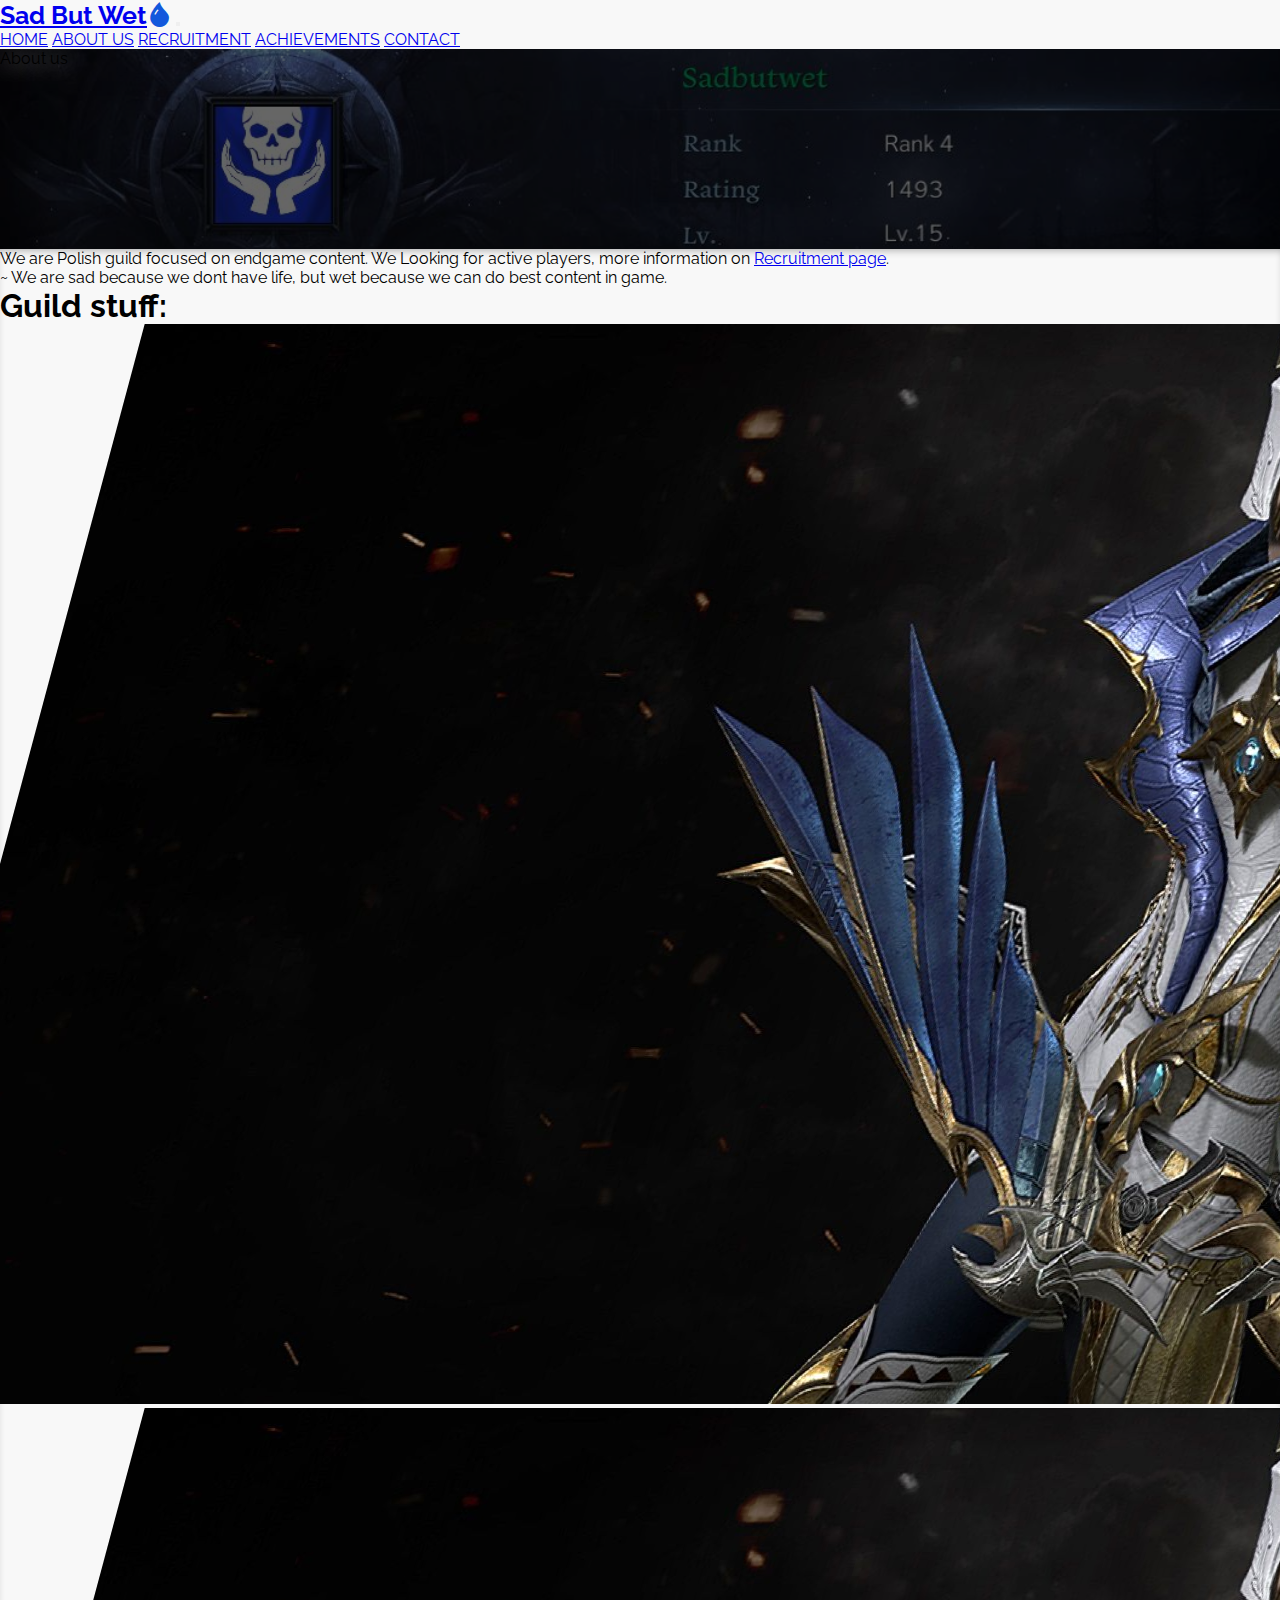
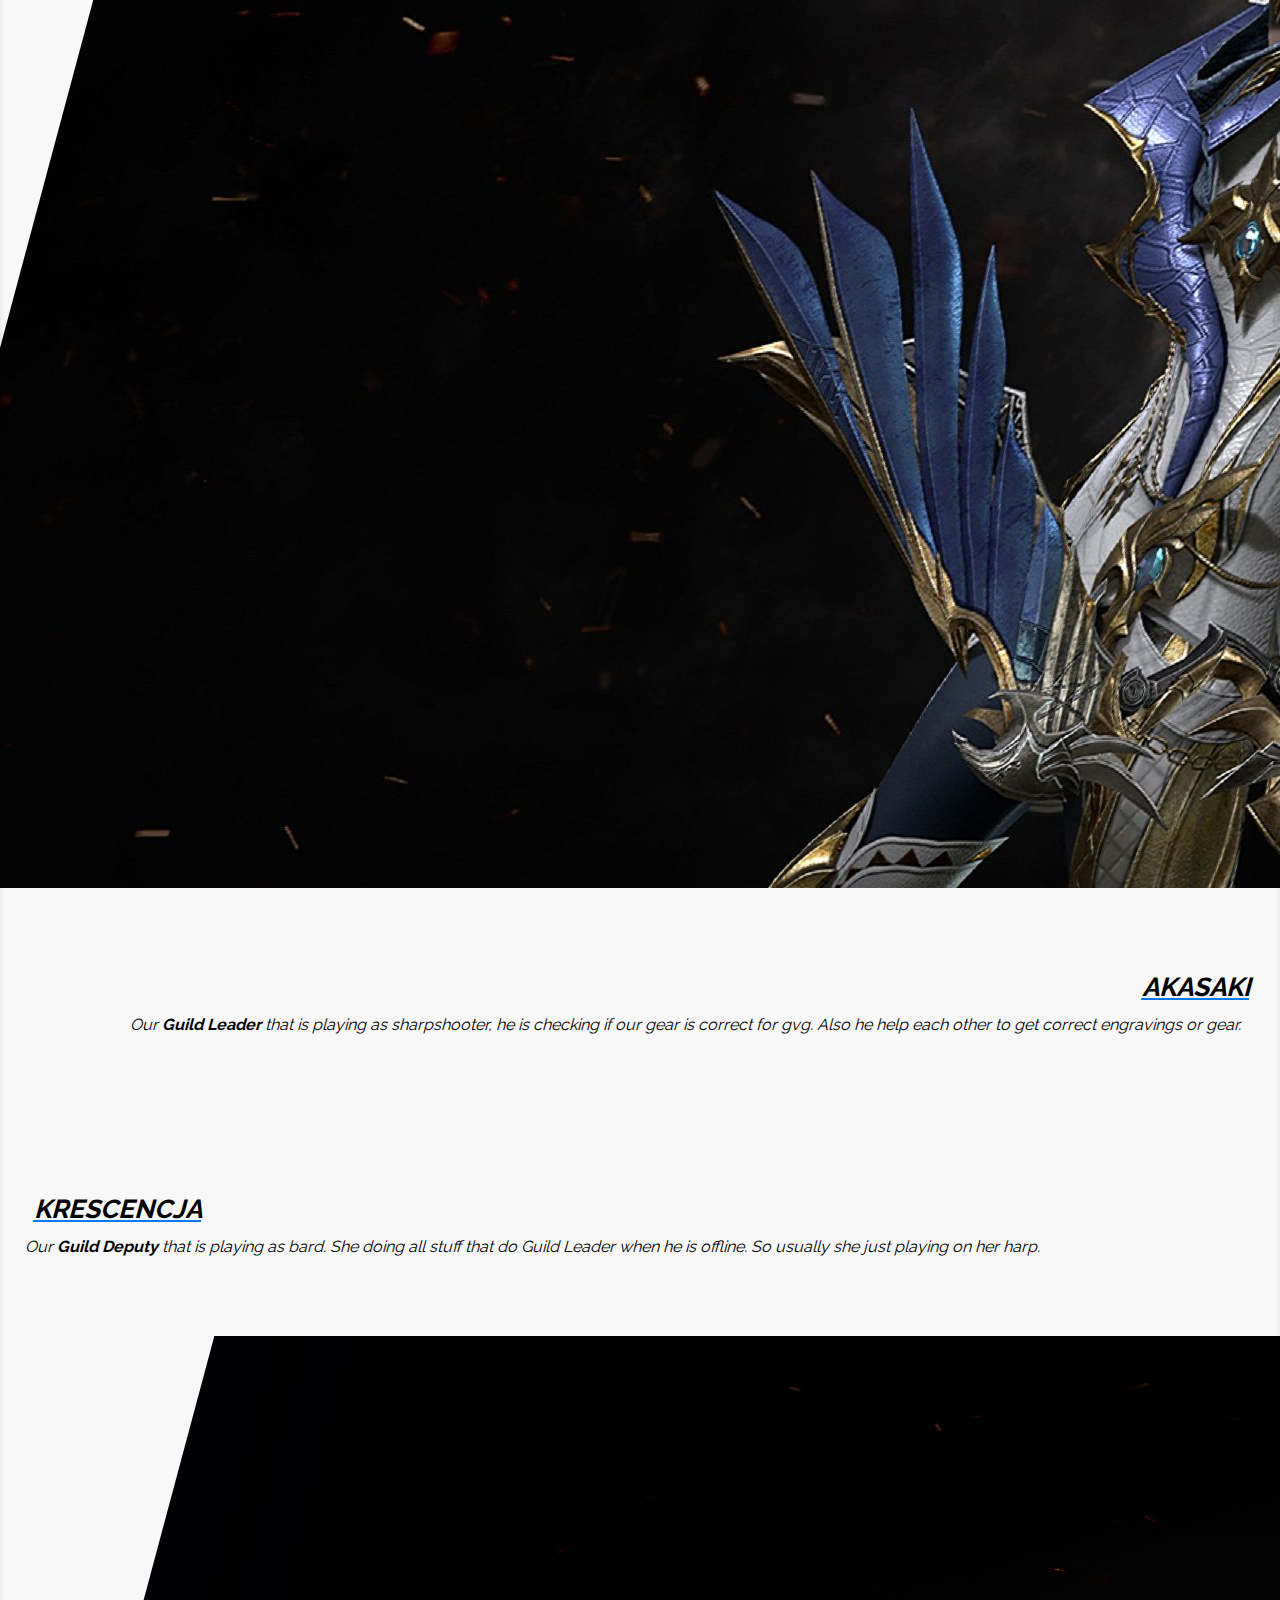
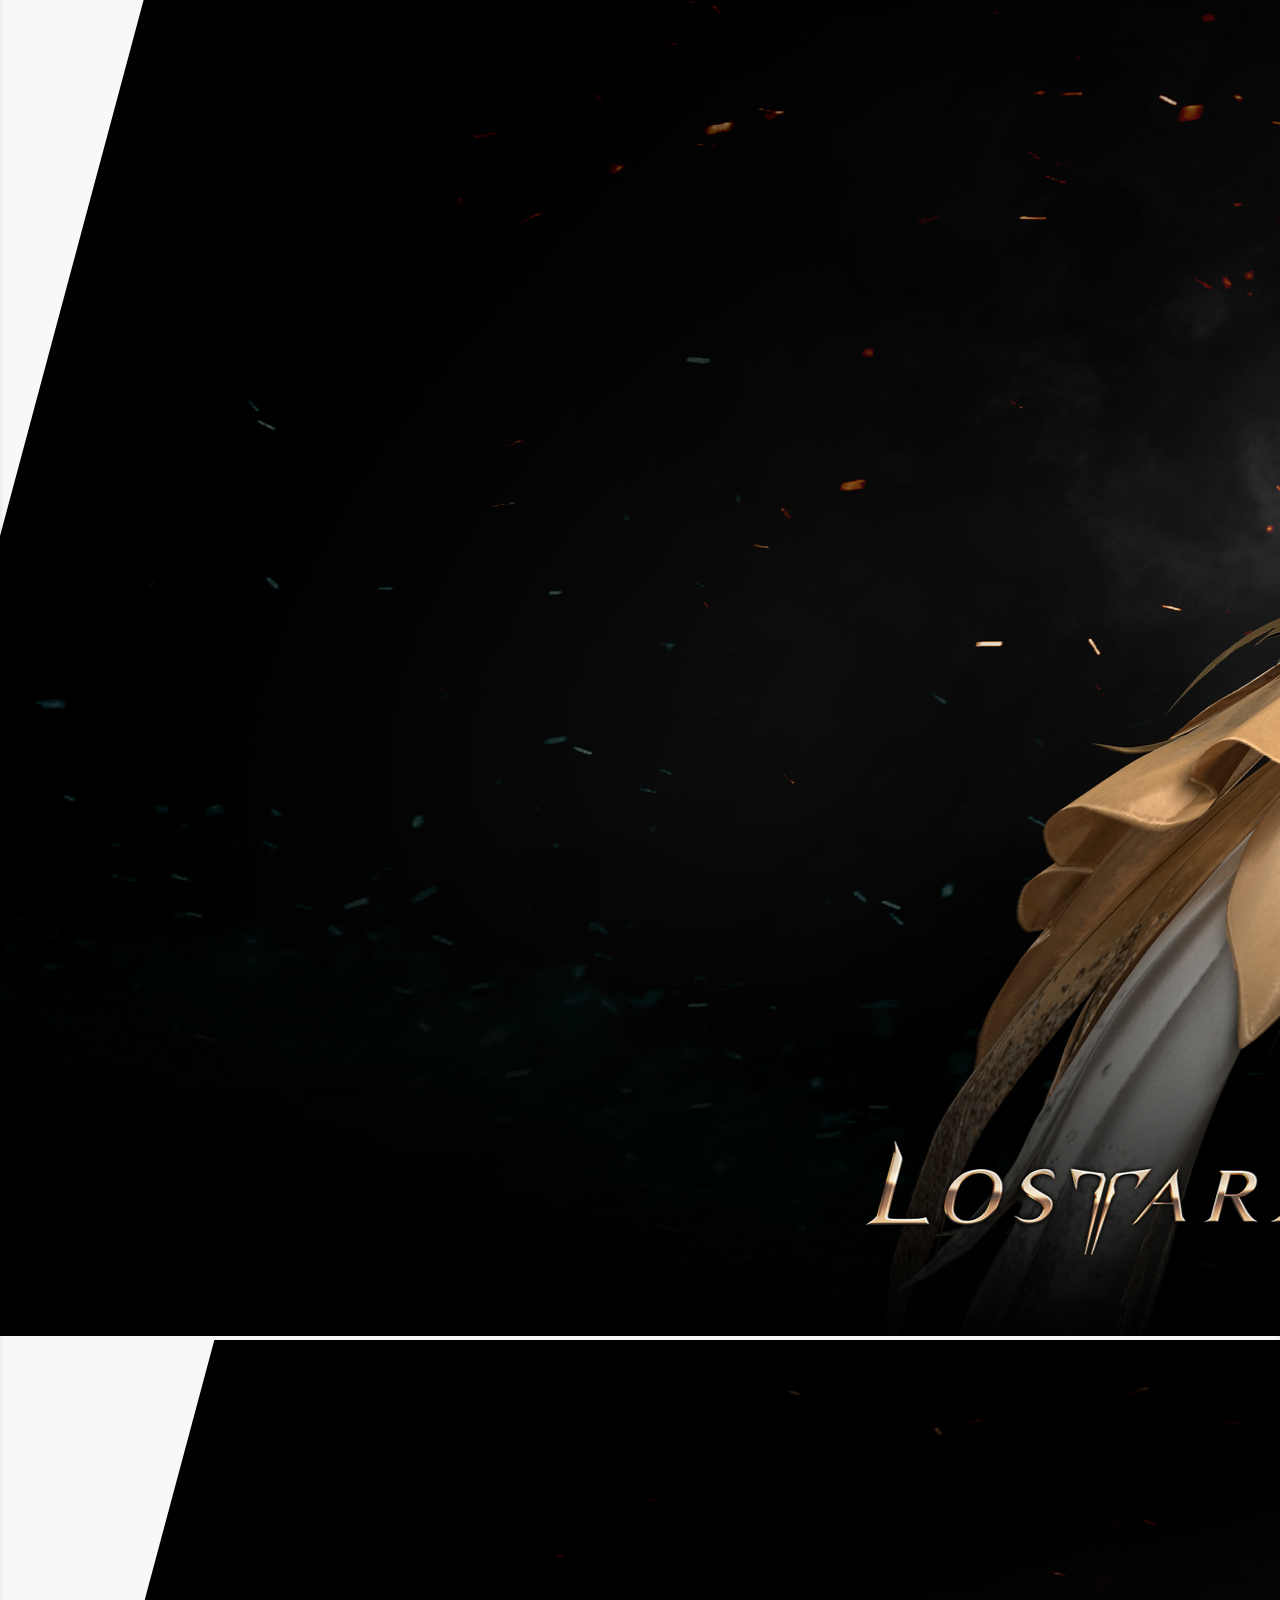
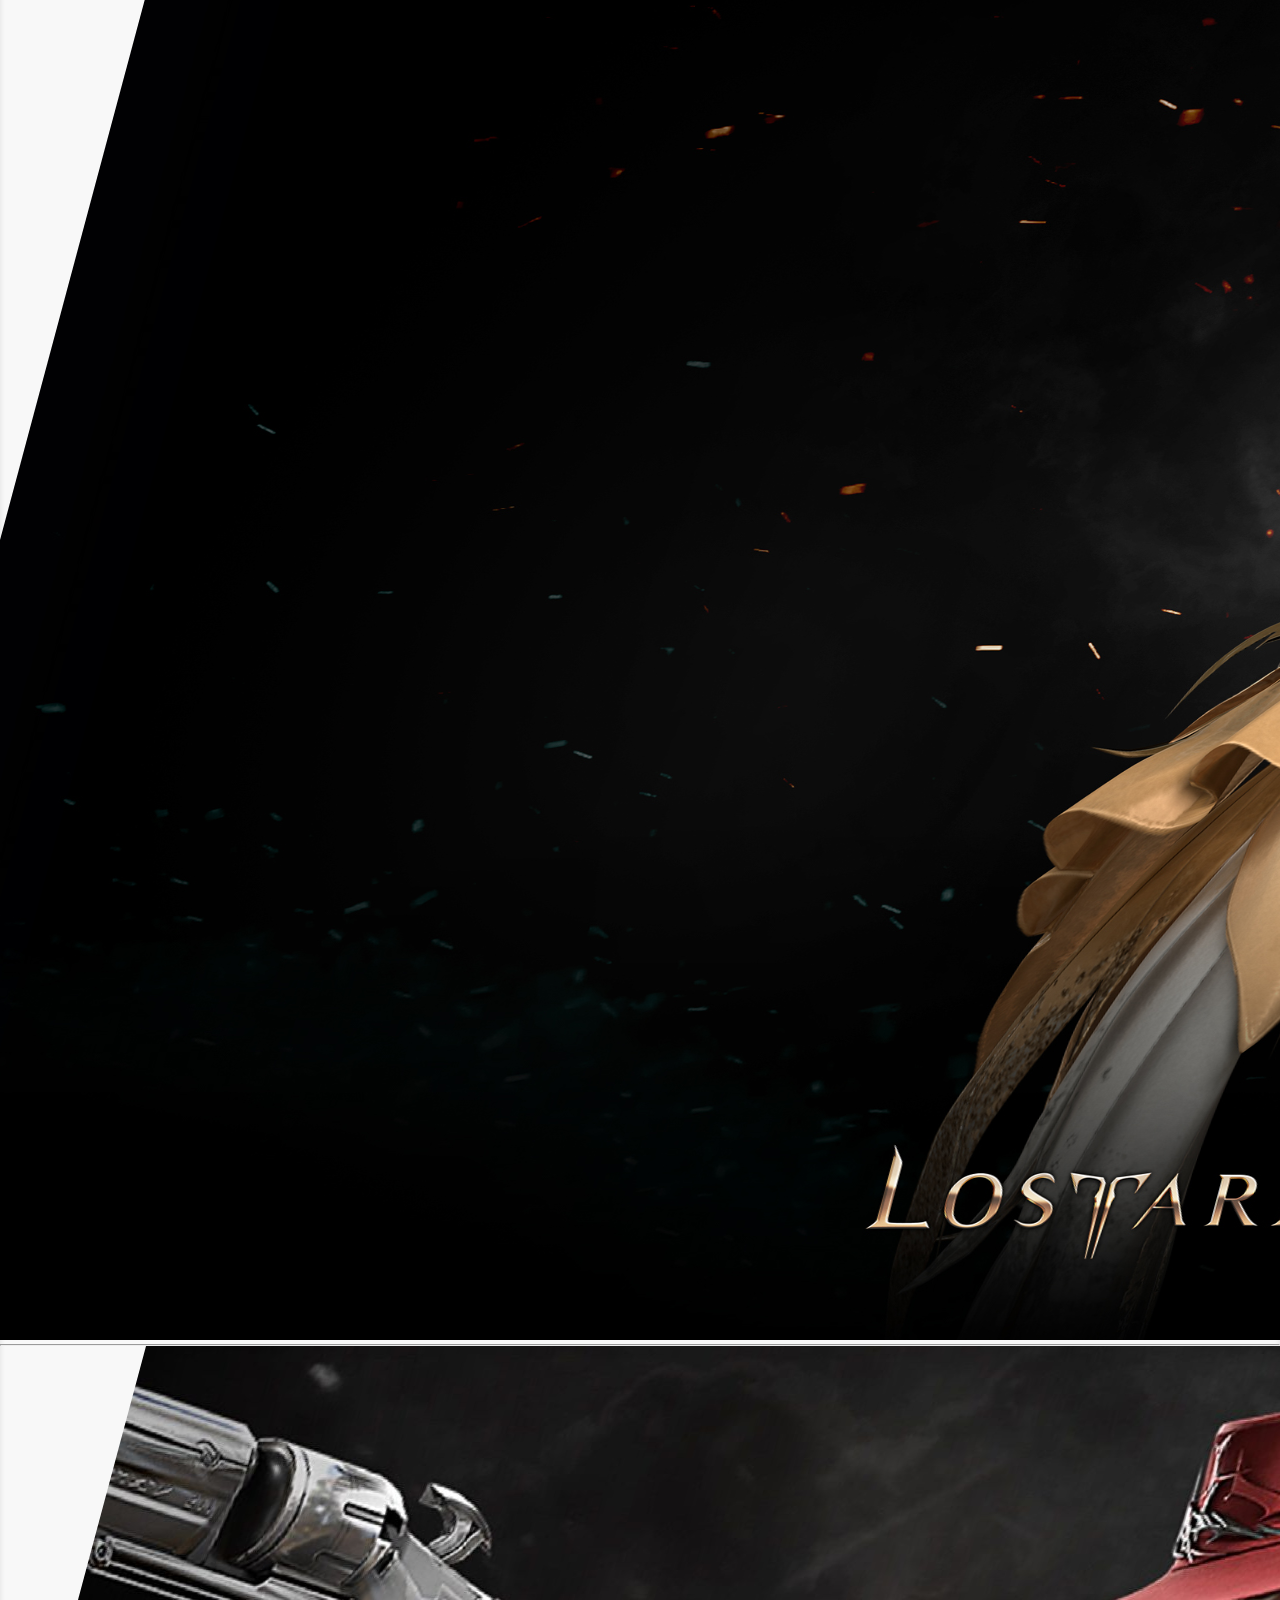
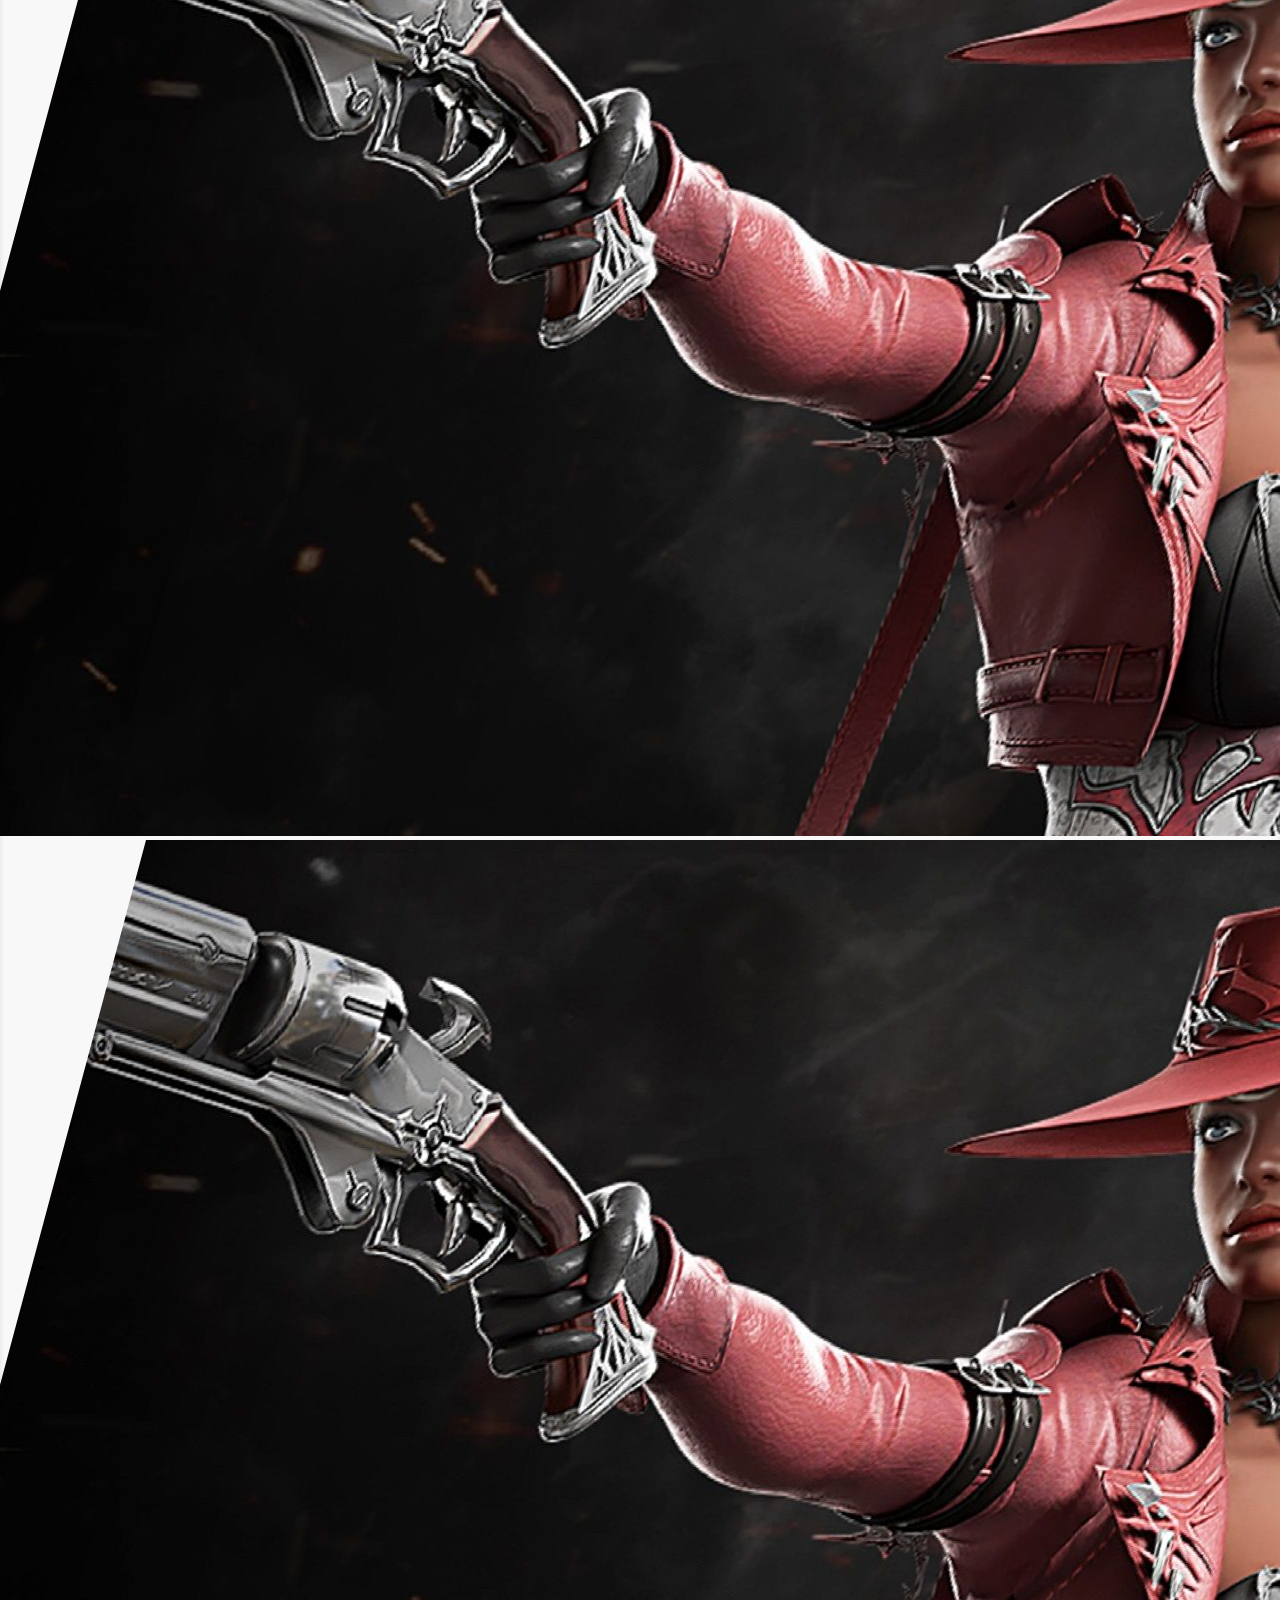
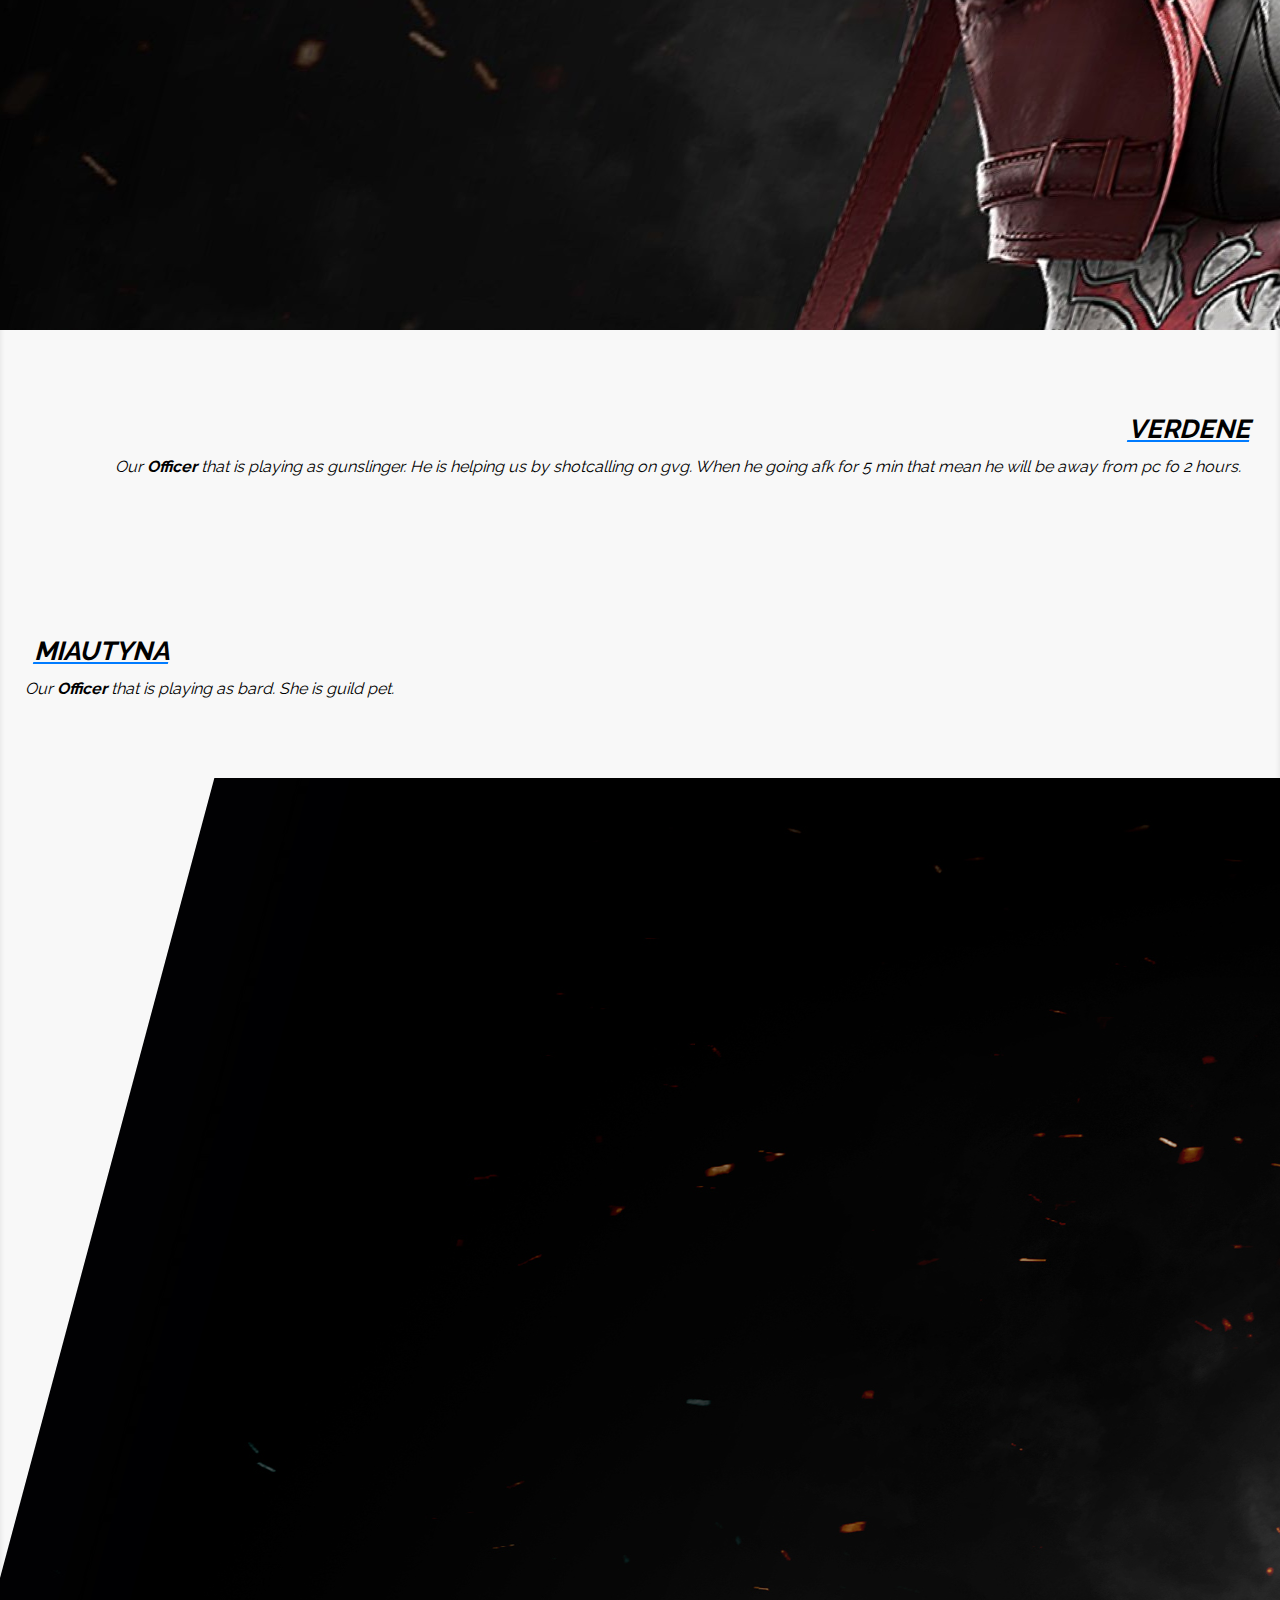
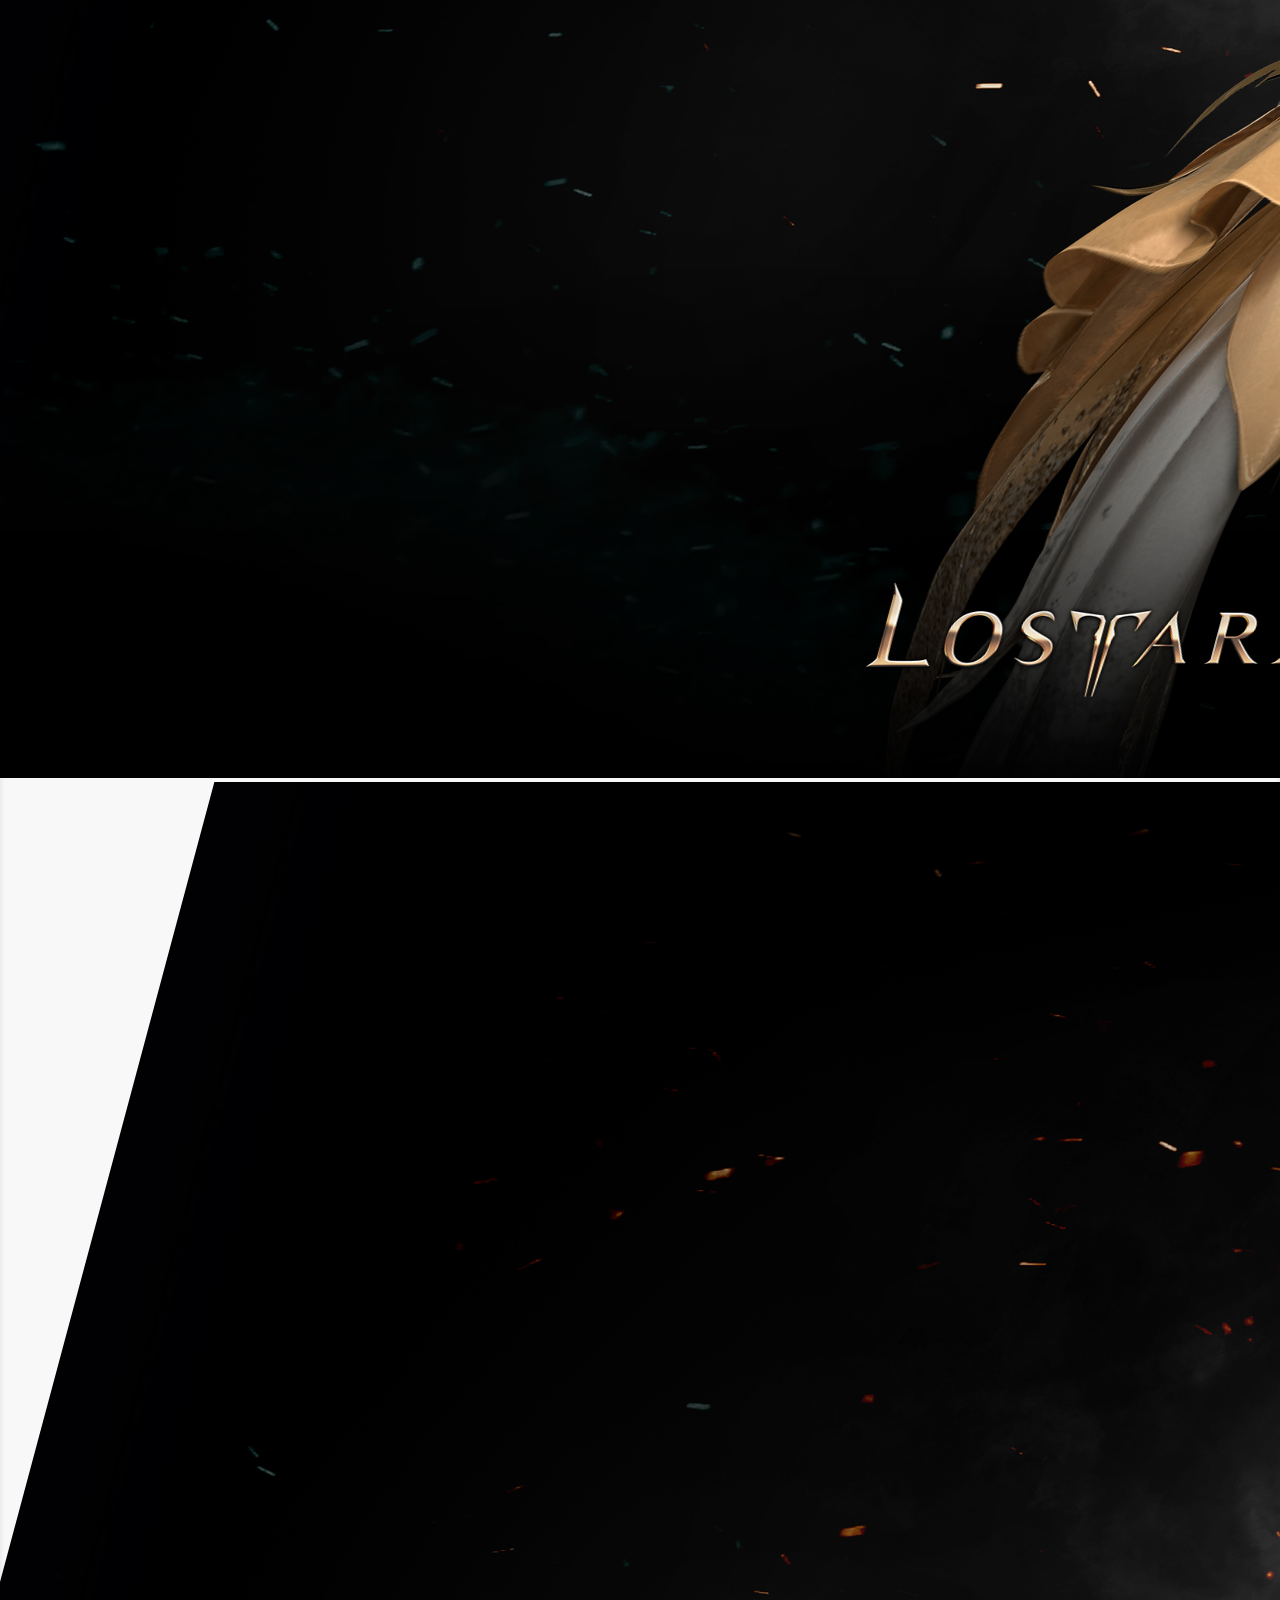
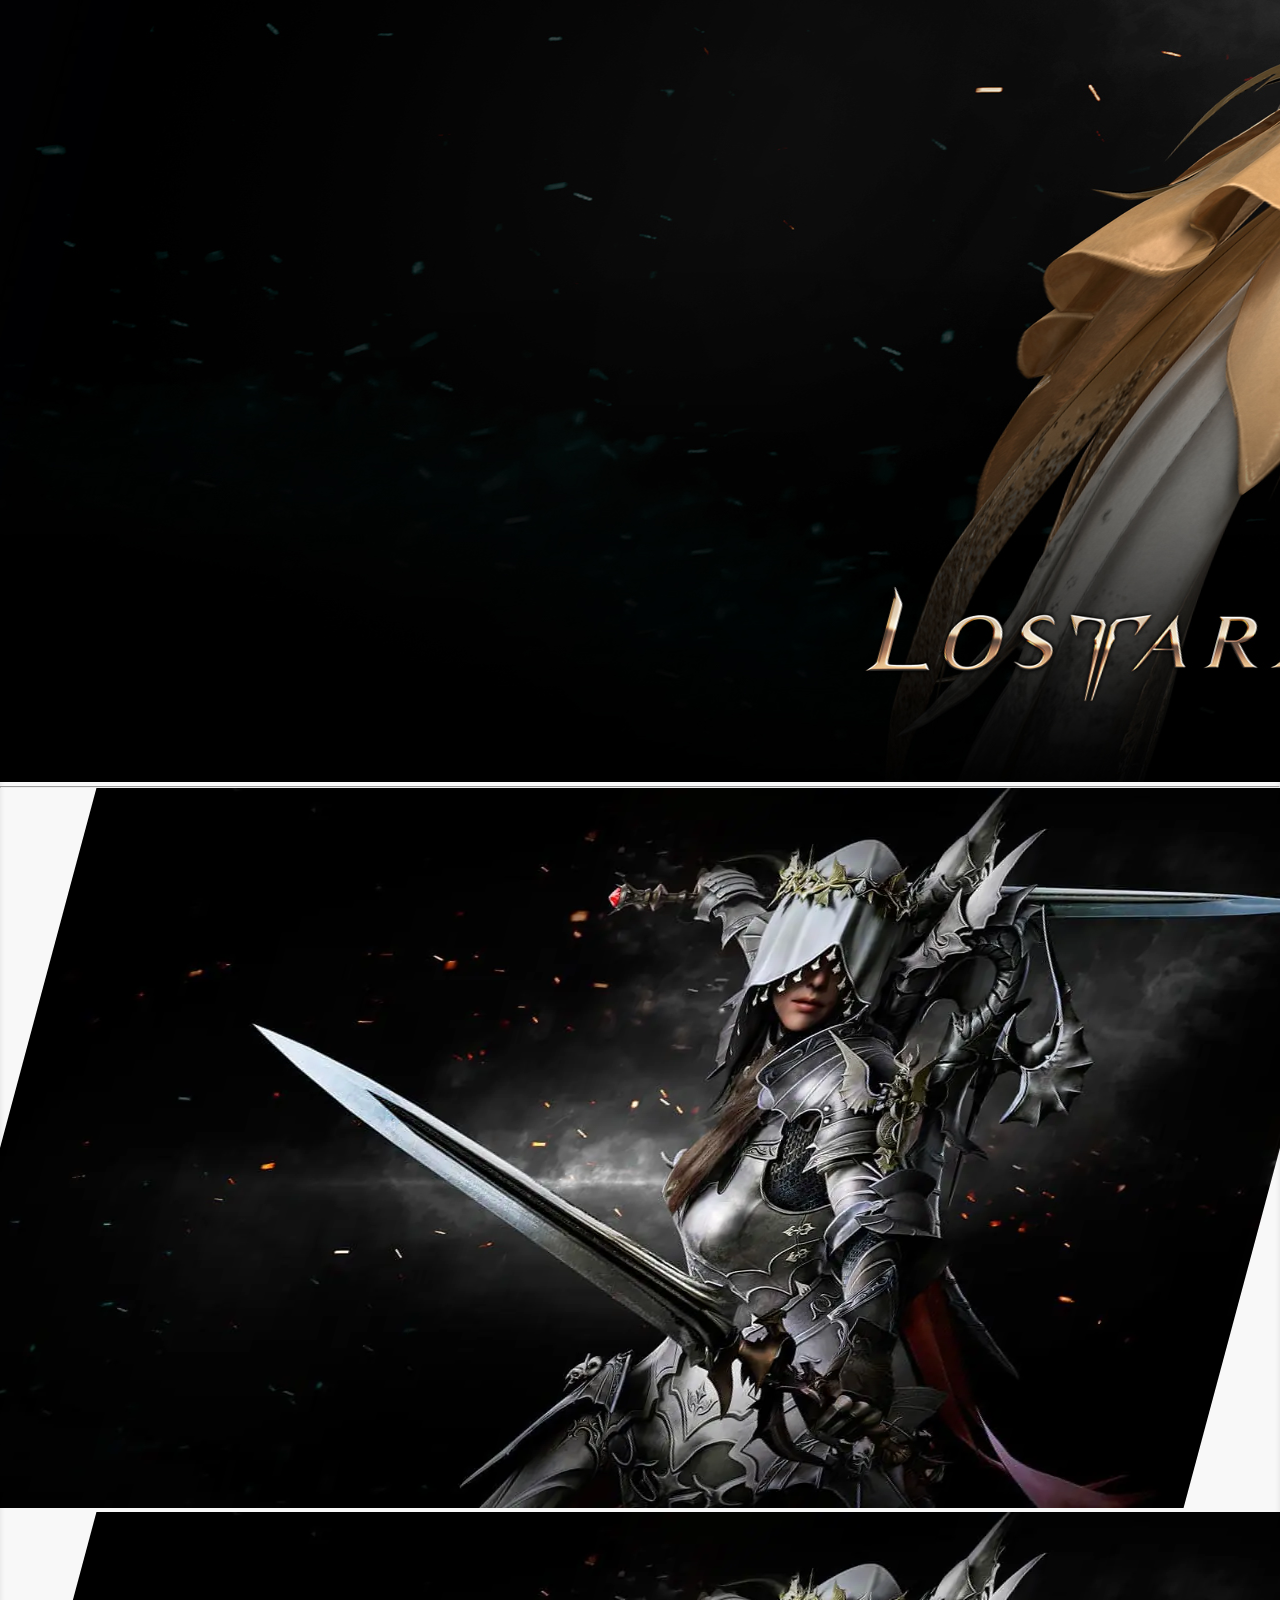
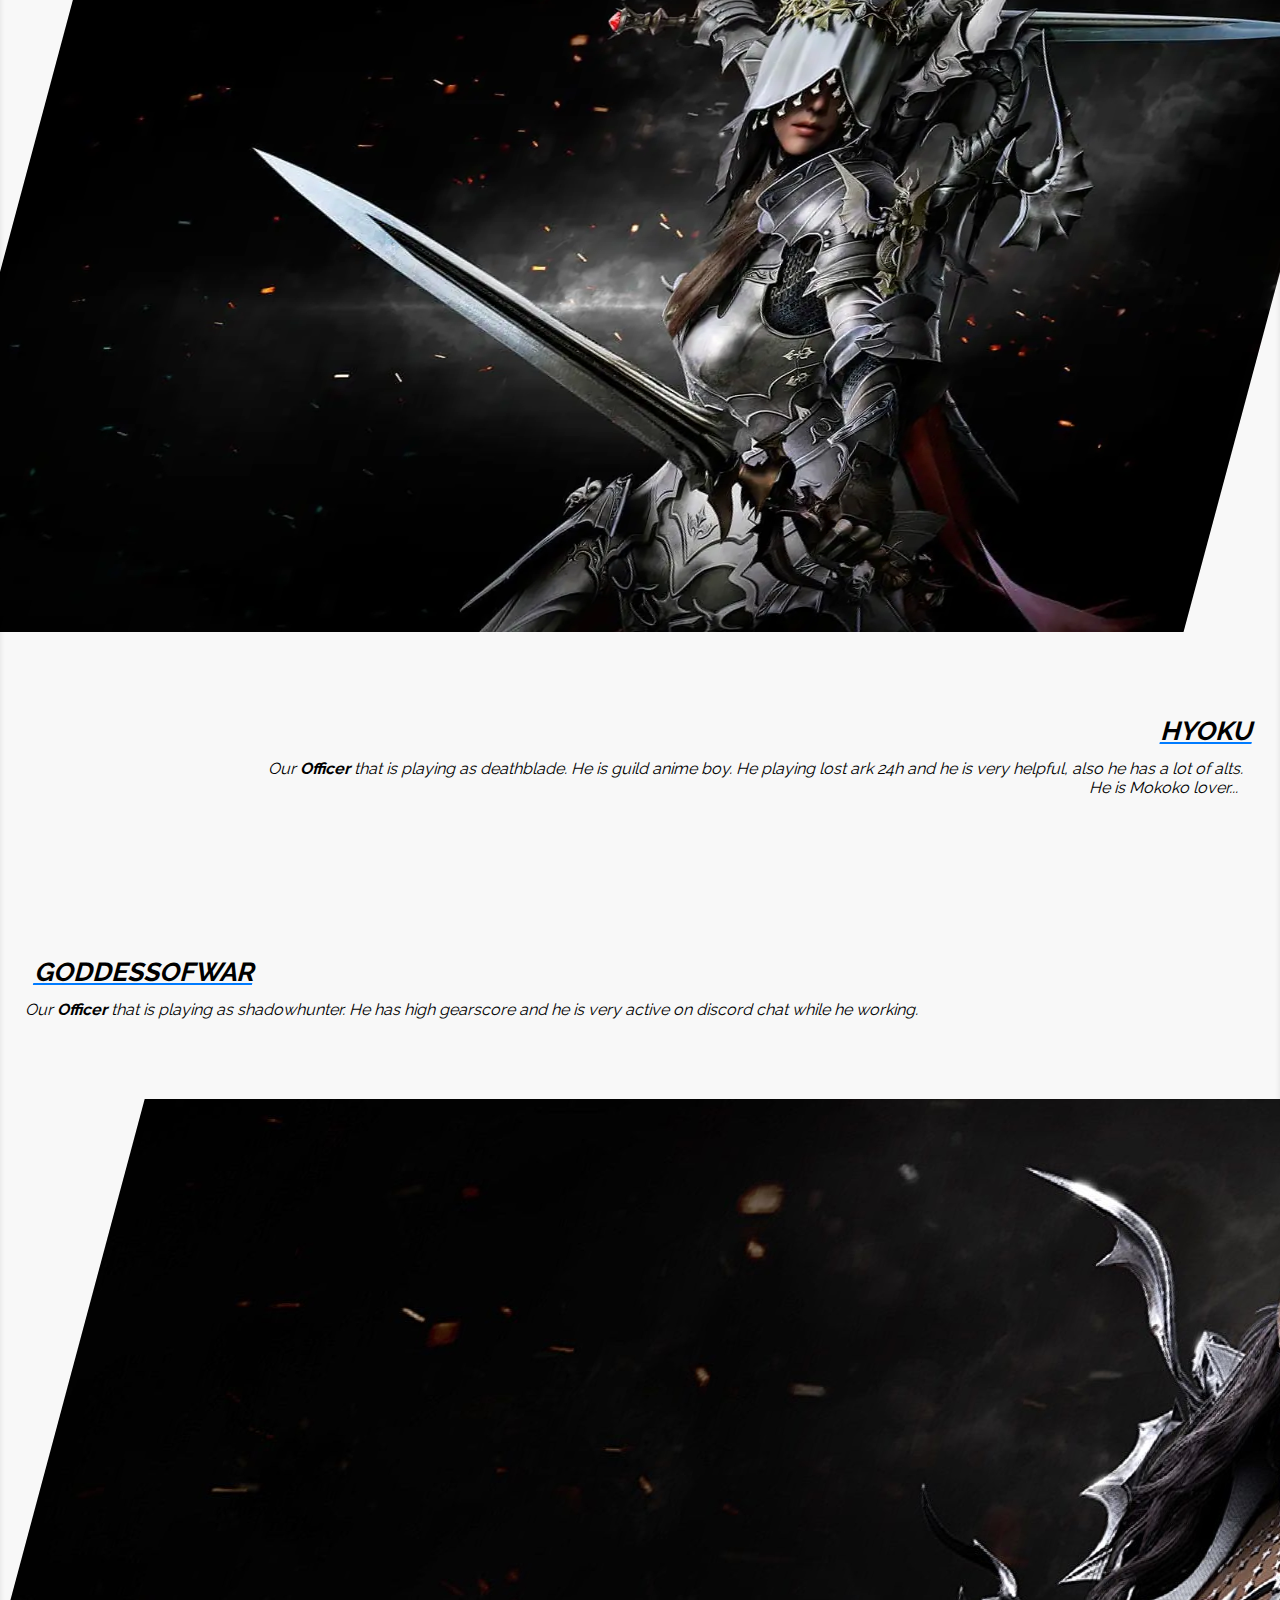
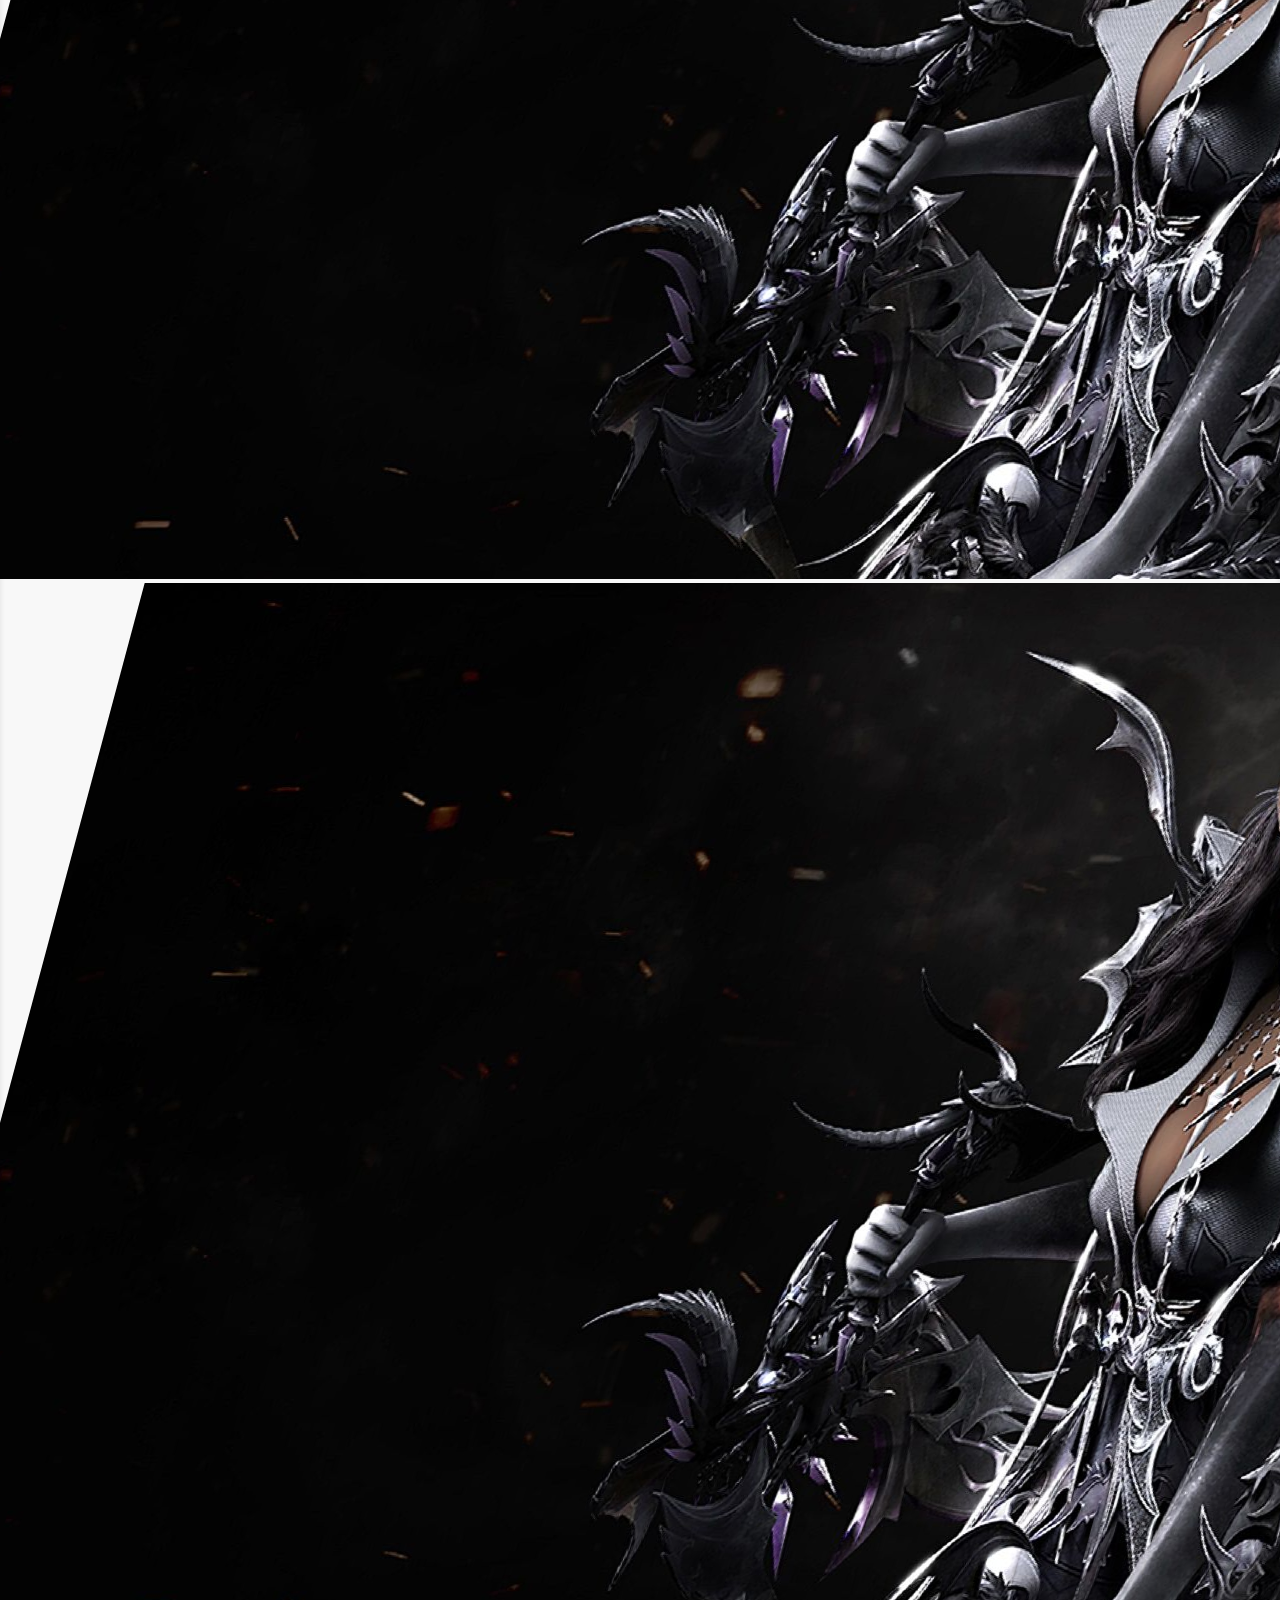
==== aboutus.html @ 96fdbe49 "first public website!" ====
<!doctype html>
<html lang="pl">
<head>
    <meta charset="utf-8">
    <meta name="viewport" content="width=device-width, initial-scale=1">

    <title>Sad but Wet - Lost Ark guild</title>

    <link rel="preconnect" href="https://fonts.googleapis.com">
    <link rel="preconnect" href="https://fonts.gstatic.com" crossorigin>
    <link href="https://fonts.googleapis.com/css2?family=Raleway:wght@400;700&display=swap" rel="stylesheet"> 
    <link href="https://cdn.jsdelivr.net/npm/bootstrap@5.2.0-beta1/dist/css/bootstrap.min.css" rel="stylesheet" integrity="sha384-0evHe/X+R7YkIZDRvuzKMRqM+OrBnVFBL6DOitfPri4tjfHxaWutUpFmBp4vmVor" crossorigin="anonymous">
    <link rel="stylesheet" href="https://cdn.jsdelivr.net/npm/bootstrap-icons@1.8.3/font/bootstrap-icons.css">

    <link rel="stylesheet" href="./css/style.css">
</head>
<body>
    <nav class="navbar navbar-expand-lg navbar-dark sticky-top py-3 navigation bg-dark">
        <div class="container">
            <a class="navbar-brand logo-header text-light" href="#"> Sad But Wet<i class="bi bi-droplet-fill"></i></a>
            <button class="navbar-toggler" type="button" data-bs-toggle="collapse" 
            data-bs-target="#navbarNavAltMarkup" aria-controls="navbarNavAltMarkup" aria-expanded="false" 
            aria-label="Toggle navigation">
              <span class="navbar-toggler-icon"></span>
            </button>
            <div class="collapse navbar-collapse" id="navbarNavAltMarkup">
                <div class="navbar-nav ms-auto text-light">
                    <a class="nav-link px-lg-3" href="index.html">Home</a>
                     <a class="nav-link px-lg-3 active" href="aboutus.html">About us</a>
                    <a class="nav-link px-lg-3" href="recruitment.html">recruitment</a>
                    <a class="nav-link px-lg-3" href="achievements.html">achievements</a>
                    <a class="nav-link px-lg-3" href="contact.html">contact</a>
                </div>
            </div>
        </div>
    </nav>
    <header class="hero-box-aboutus pb-5">
        <div class="container h-100 d-flex flex-column justify-content-center align-items-center
         text-light text-center">
        <p class="display-1">About us</p>
        <div class="hero-shadow"></div>
        </div>
    </header>

    <section class="aboutus-info aboutus-shadow border-top border-bottom pb-5">
        <div class="container">
            <p class="pt-5 text-center">We are Polish guild focused on endgame content. We Looking for active players, more information on <a href="recruitment.html" class="text-dark fw-bold">Recruitment page</a>.</p>  <p class="text-center text-muted"> ~ We are sad because we dont have life, but wet because we can do best content in game.</p>
            <h1 class="text-center display-1 pt-5 pb-5"> Guild stuff:</h1>
            <div class="row m-0 justify-content-between">
                <img src="./img/aboutus/sharpshooter.jpg" alt="sharpshooter" class="d-none d-lg-block aboutus-img-sharp col-lg-3">
                <img src="./img/aboutus/sharpshooter.jpg" alt="sharpshooter" class="d-lg-none aboutus-img-sharp">

                <div class="col-lg-2 aboutus-text aboutus-text-left">
                    
                    <h3>Akasaki</h3>
                    <p>Our<strong> Guild Leader </strong>that is playing as sharpshooter, he is checking if our gear is correct for gvg. Also he help each other to get correct engravings or gear.</p>
                </div>
    
    
                <div class="col-lg-2 aboutus-text aboutus-text-right">
                    <h3>Krescencja</h3>
                    <p>Our <strong>Guild Deputy</strong> that is playing as bard. She doing all stuff that do Guild Leader when he is offline. So usually she just playing on her harp.</p>
                </div>
                
                <img src="./img/aboutus/bard.jpg" alt="Bard" class="d-none d-lg-block aboutus-img-bard col-lg-3">
                <img src="./img/aboutus/bard.jpg" alt="Bard" class="d-lg-none aboutus-img-bard">

<div class="row-cols-12 p-5"><hr> </div>

                <img src="./img/aboutus/gunslinger.jpg" alt="Gunslinger" class="d-none d-lg-block aboutus-img-gun col-lg-3">
                <img src="./img/aboutus/gunslinger.jpg" alt="Gunslinger" class="d-lg-none aboutus-img-gun">

                <div class="col-lg-2 aboutus-text aboutus-text-left">
                    
                    <h3>Verdene</h3>
                    <p>Our<strong> Officer </strong>that is playing as gunslinger. He is helping us by shotcalling on gvg. When he going afk for 5 min that mean he will be away from pc fo 2 hours.</p>
                </div>
                
    
                <div class="col-lg-2 aboutus-text aboutus-text-right">

                    <h3>Miautyna</h3>
                    <p>Our <strong>Officer</strong> that is playing as bard. She is guild pet.</p>
                </div>
            
                <img src="./img/aboutus/bard.jpg" alt="Bard" class="d-none d-lg-block aboutus-img-bard col-lg-3">
                <img src="./img/aboutus/bard.jpg" alt="Bard" class="d-lg-none aboutus-img-bard">

                <div class="row-cols-12 p-5"><hr> </div>
                <img src="./img/aboutus/deathblade.jpg" alt="deathblade" class="d-none d-lg-block aboutus-img-gun col-lg-3">
                <img src="./img/aboutus/deathblade.jpg" alt="deathblade" class="d-lg-none aboutus-img-gun">

                <div class="col-lg-2 aboutus-text aboutus-text-left">
                    
                    <h3>Hyoku</h3>
                    <p>Our<strong> Officer </strong>that is playing as deathblade. He is guild anime boy. He playing lost ark 24h and he is very helpful, also he has a lot of alts.</p> He is Mokoko lover...
                </div>
                
    
                <div class="col-lg-2 aboutus-text aboutus-text-right">
                    <h3>Goddessofwar</h3>
                    <p>Our <strong>Officer</strong> that is playing as shadowhunter. He has high gearscore and he is very active on discord chat while he working.</p>
                </div>
            
                <img src="./img/aboutus/shadowhunter.jpg" alt="shadowhunter" class="d-none d-lg-block aboutus-img-gun col-lg-3">
                <img src="./img/aboutus/shadowhunter.jpg" alt="shadowhunter" class="d-lg-none aboutus-img-gun">

                <div class="row-cols-12 p-5"><hr> </div>
                <img src="./img/aboutus/sorc.jpg" alt="deathblade" class="d-none d-lg-block aboutus-img-gun col-lg-3">
                <img src="./img/aboutus/sorc.jpg" alt="deathblade" class="d-lg-none aboutus-img-gun">

                <div class="col-lg-2 aboutus-text aboutus-text-left">
                    
                    <h3>Beyoo</h3>
                    <p>Our<strong> Officer </strong>that is playing as sorceress. He is grudge enjoyer</p>
                </div>
                
    
                <div class="col-lg-2 aboutus-text aboutus-text-right">
                    <h3>Ellilenza</h3>
                    <p>Our<strong> Guildmate </strong>that is playing as bard. She customize our discord server, also she is moderate our discord server. She send on nsfw chanel interesting content.</p>
                </div>
            
                <img src="./img/aboutus/deadeye.jpg" alt="shadowhunter" class="d-none d-lg-block aboutus-img-sharp col-lg-3">
                <img src="./img/aboutus/deadeye.jpg" alt="shadowhunter" class="d-lg-none aboutus-img-sharp">
            

            </div>
        </div>
    </section>






<footer class="bg-dark text-light border-top">
    <p class="text-center py-5 mb-0">&copy; 2022 Copyright Sad But Wet <i class="bi bi-droplet-fill"></i></p>
</footer>

<script src="https://cdn.jsdelivr.net/npm/bootstrap@5.2.0-beta1/dist/js/bootstrap.bundle.min.js" integrity="sha384-pprn3073KE6tl6bjs2QrFaJGz5/SUsLqktiwsUTF55Jfv3qYSDhgCecCxMW52nD2" crossorigin="anonymous"></script>
</body>
</html>
---- css/style.css ----
* {
    box-sizing: border-box;
    margin: 0;
    padding: 0;
}

html {
    font-size: 62.5%;
    scroll-behavior: smooth;
}

body {
    font-family: 'Raleway', sans-serif;
    font-size: 1.6rem;
    background-color: rgb(248,248,248);
}

/* navbar */

.navbar {
    text-transform: uppercase;
   
}

.navigation .logo-header {
    font-size: 2.5rem;
    font-weight: bold;
    text-transform: capitalize;
}

.navigation .logo-header i {
    color: #1258DC;
}

/* header - home*/

.hero-box {
    position: relative;
    height: 80rem;
    background-image: url(../img/Lost-Ark.jpg);
    z-index: 0;
    background-size: cover;
    background-position: 0 50%;
}

.hero-shadow {
    position: absolute;
    top: 0;
    left: 0;
    width: 100%;
    height: 100%;
    background-color: rgba(0, 0, 0, .6);
    z-index: -1;
  }

 .hero-box .display-1 {
    text-shadow: 0 0 25px white;
 }

  .hero-box .btn {
    padding: 1em 2em;
    font-size: 1.4rem;
    text-transform:uppercase;
}

/* index - main */

.home-main h5 i {
font-size: 3rem;
}

/* footer */
footer i {
    color: #1258DC;
}

/* header - aboutus*/

.hero-box-aboutus {
    position: relative;
    height: 20rem;
    background-image: url(../img/aboutus/header-aboutus.JPG);
    z-index: 0;
    background-size:cover;
    background-position: 0 20%;
}

.hero-box-aboutus .display-1 {
    text-shadow: 0 0 25px white;
 }

 /* main - aboutus */

.aboutus-info {
    background-color: rgb(248,248,248);
}

.aboutus-info .container {
    padding: 2em 0.5em;
}

.aboutus-text {
    padding: 1.8em;
}

.aboutus-text h3 {
    margin-bottom: 0.5em;
    font-size: 2.6rem;
    text-transform: uppercase;
    font-weight: bold;
    text-decoration: underline #007BFF;
}

.aboutus-text-right {
    text-align: right;
}

.aboutus-img-sharp {
    height: 300px;
    object-fit: cover;
    object-position: 80% 0;
}

.aboutus-img-bard {
    height: 300px;
    object-fit: cover;
    object-position: 100% 0;
}

.aboutus-img-gun {
    height: 300px;
    object-fit: cover;
    object-position: 90% 0;
}

@media (min-width: 992px) {
    .aboutus-info .container {
        padding: 0;
    }
    .aboutus-shadow {
        box-shadow: inset 0 5px 10px -5px rgba(0, 0, 0, .4);
    }
    .aboutus-text {
        padding: 5em 0;
        transform: skew(-15deg);
    }
    .aboutus-text-left {
        padding-right: 2em;
        text-align: right;
    }
    .aboutus-text-right {
        padding-left: 2em;
        text-align: left;
    }
    .aboutus-img-sharp, .aboutus-img-bard, .aboutus-img-gun{
        height: auto;
        transform: skew(-15deg);
    }
}

/* header - Recruitment*/

.hero-box-recruitment {
    position: relative;
    height: 100rem;
    background-image: url(../img/recruitment/tło-lost-ark.jpg);
    z-index: 0;
    background-size:cover;
    object-position: 100% 10%;

}

.hero-box-recruitment p {
    text-shadow: 0 0 25px white;
    text-align: center;
 }

 .hero-box-recruitment .display-2 {
    text-shadow: 0 0 25px blue;
    text-align: center;
 }

 .hero-box-recruitment .padding-top {

    padding-top: 10rem;
 }

 /* main - Recruitment */
.main-recruitment{
 background-color: rgb(248,248,248);
}

/* Achievements */

.hero-box-first-achievement {
    position: relative;
    height: 50rem;
    background-image: url(../img/achievements/deaths-hold.png);
    z-index: 0;
    background-size: cover;

}

 .hero-box-first-achievement p {
    text-shadow: 0 0 25px black;
 }

 .hero-box-first-achievement {
    position: relative;
    height: 40rem;
    background-color: rgb(248,248,248);
    z-index: 0;
    background-size: cover;
}

.hero-box-second-achievement .display-1 {
font-size: 3rem;
}

.hero-box-second-achievement img {
    height: 10rem;
}

.hero-box-third-achievement {
    position: relative;
    height: 30rem;
    background-image: url(../img/achievements/rank-status.PNG);
    z-index: 0;
    background-size: cover;
    background-position: 0 90%;

}

.hero-box-third-achievement p {
    text-shadow: 0 0 25px black;
 }

 .hero-box-four-achievement {
    position: relative;
    height: 50rem;
    background-image: url(../img/achievements/high-gs.PNG);
    z-index: 0;
    background-size: cover;
    background-position: 0 15%;

}

.hero-box-four-achievement p {
    text-shadow: 0 0 25px black;
 }

 /* contact */

 .hero-box-contact {
    position: relative;
    height: 30rem;
    background-image: url(../img/contact/join-request.PNG);
    z-index: 0;
    background-size: cover;
    background-position: 0 90%;

}

.hero-box-contact p {
    text-shadow: 0 0 25px white;
 }

 .form-join-request option, .form-join-request select{
    font-size: 1.6rem;
 }

 #Nickname {
    font-size: 1.6rem;
 }

 .form-join-request .btn {
    font-size: 1.6rem;
 }

 .main-contact a {
   text-decoration: none;
   color: black;
   text-shadow: 0 0 10px blue;
 }

 .main-contact a:hover {
    text-shadow: 0 0 10px red;
  }
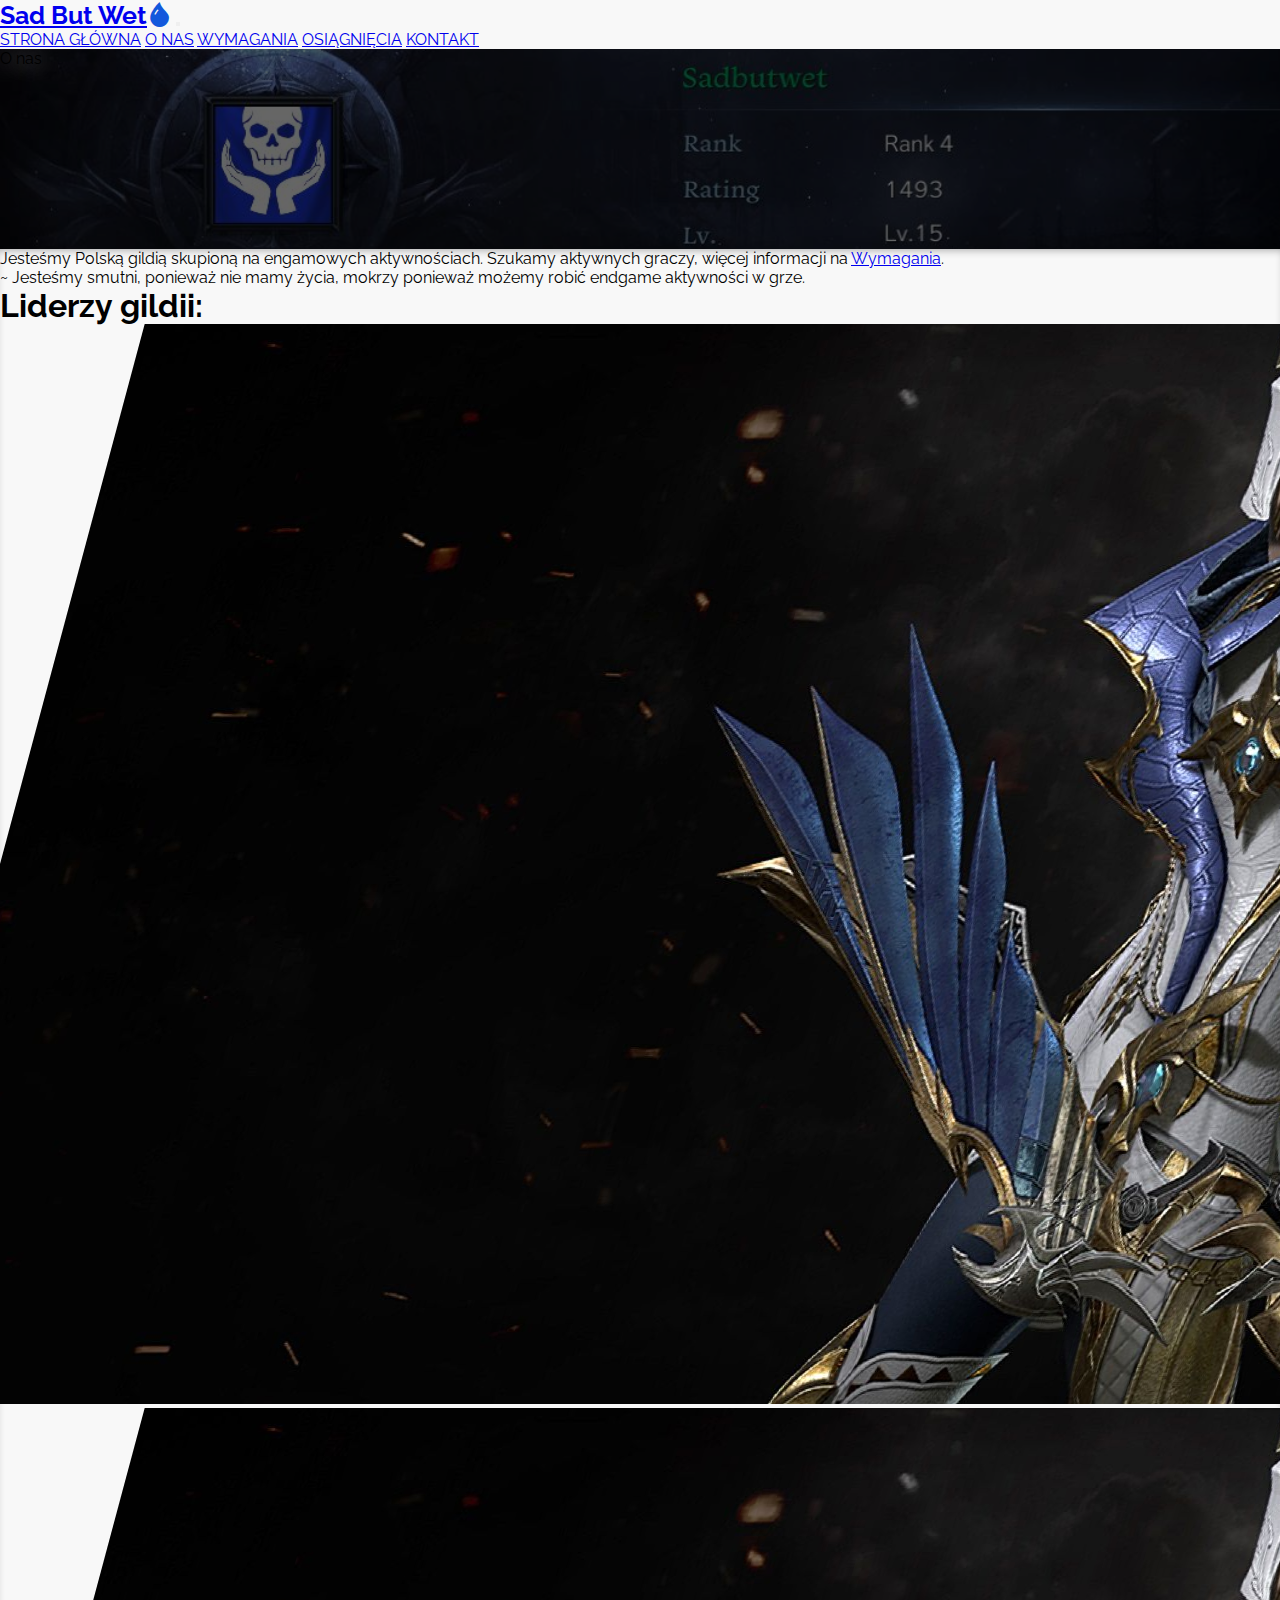
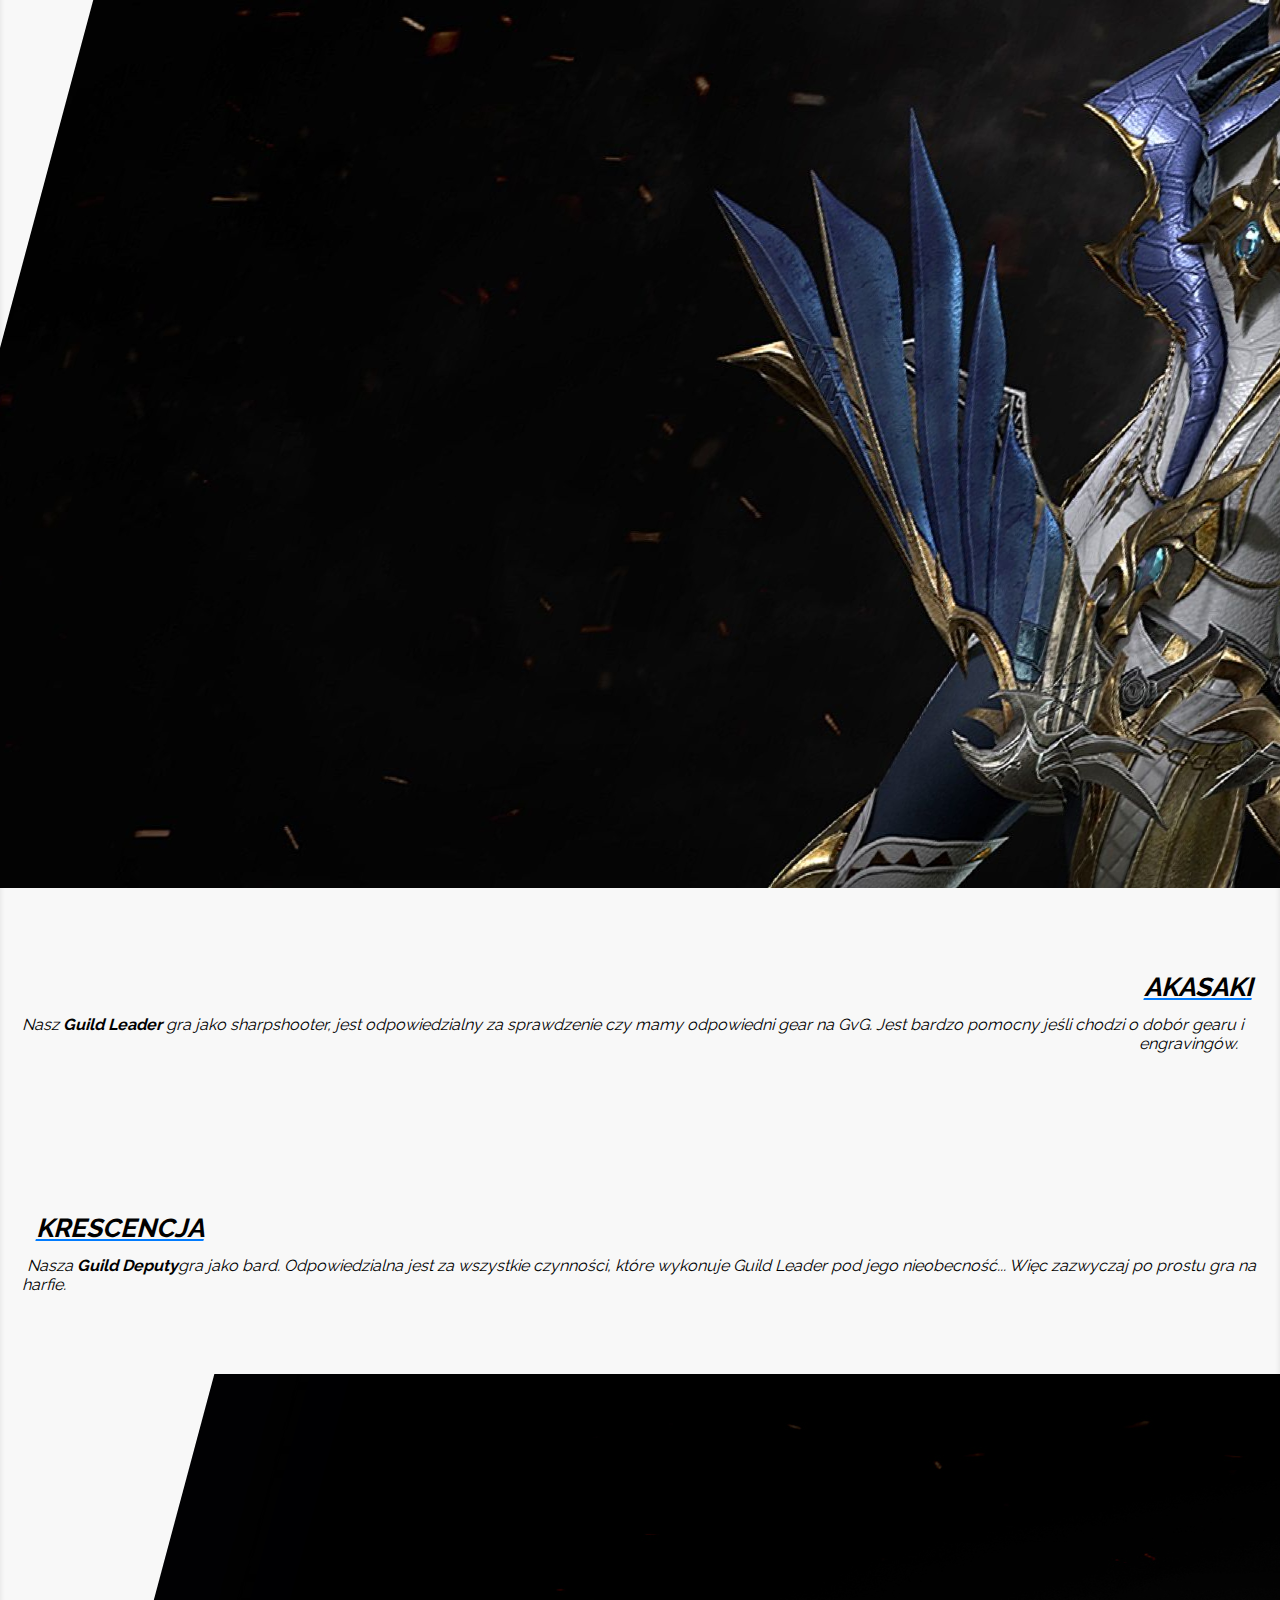
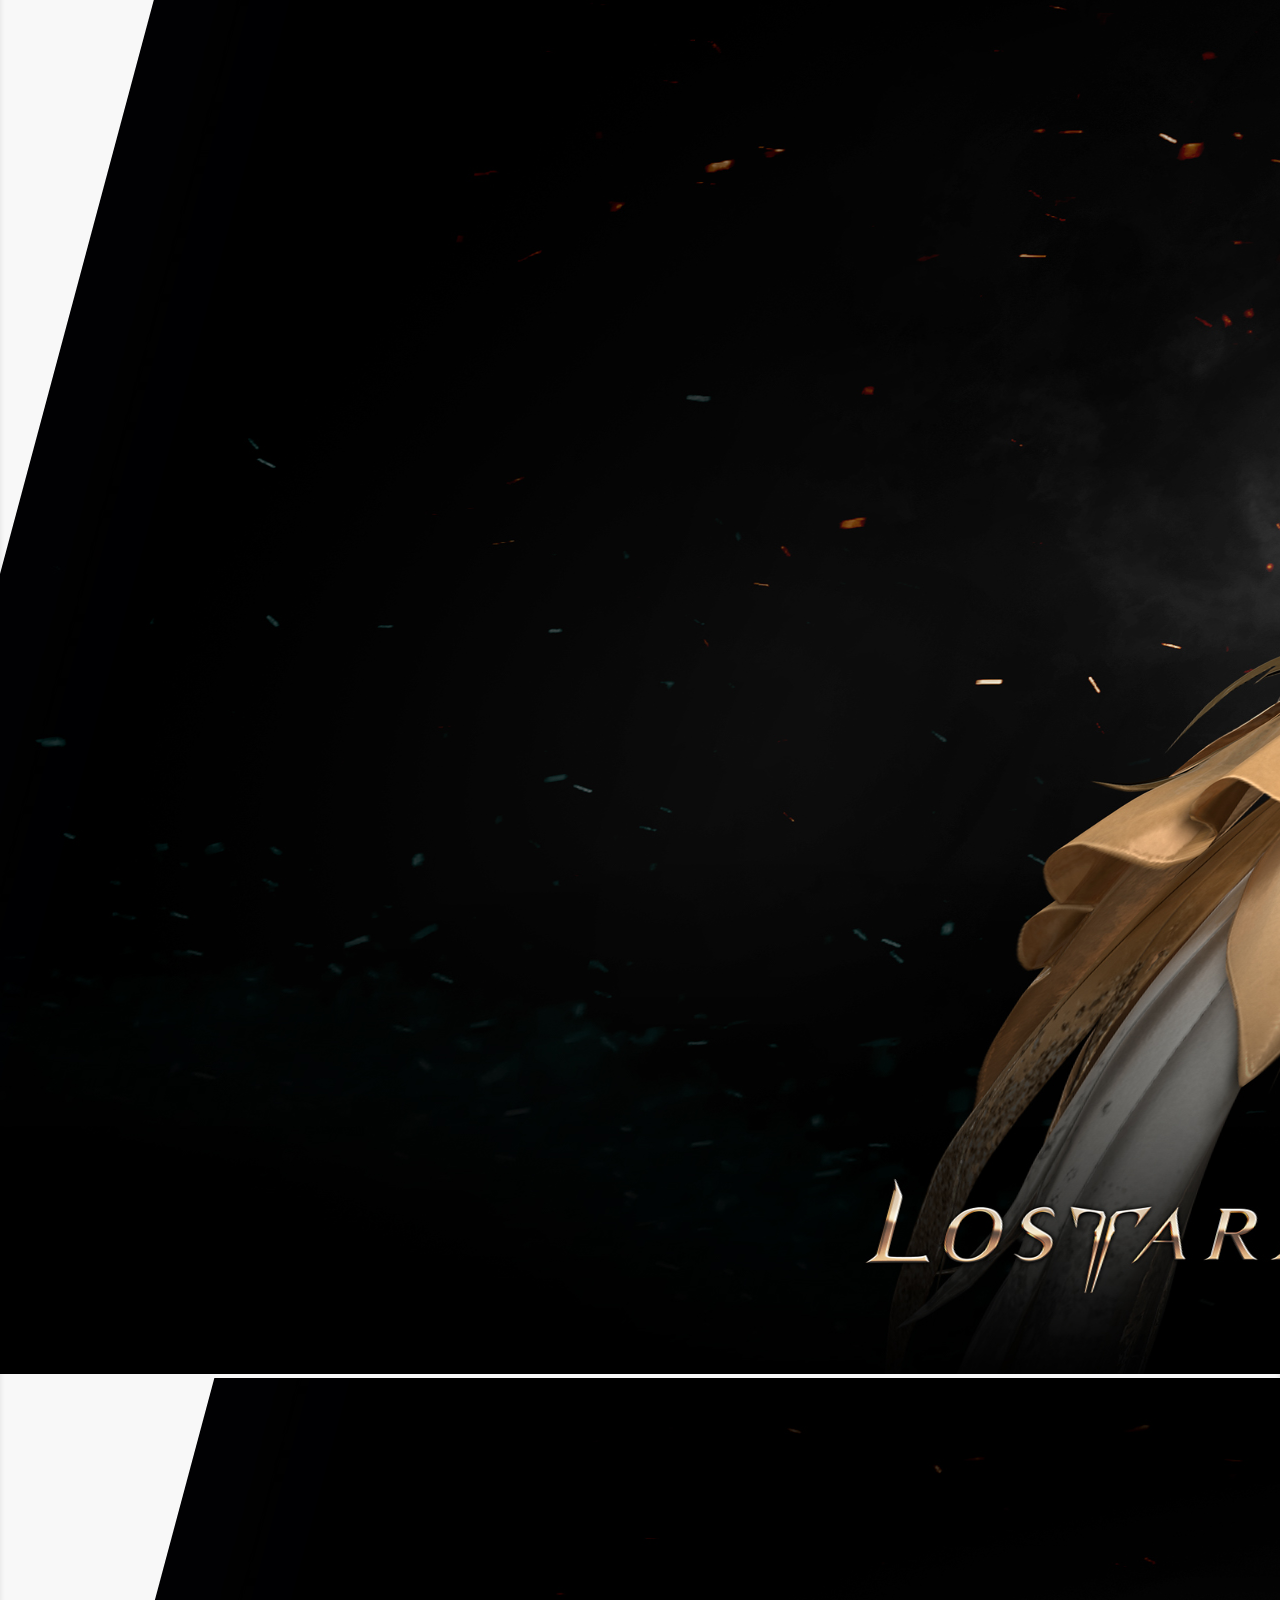
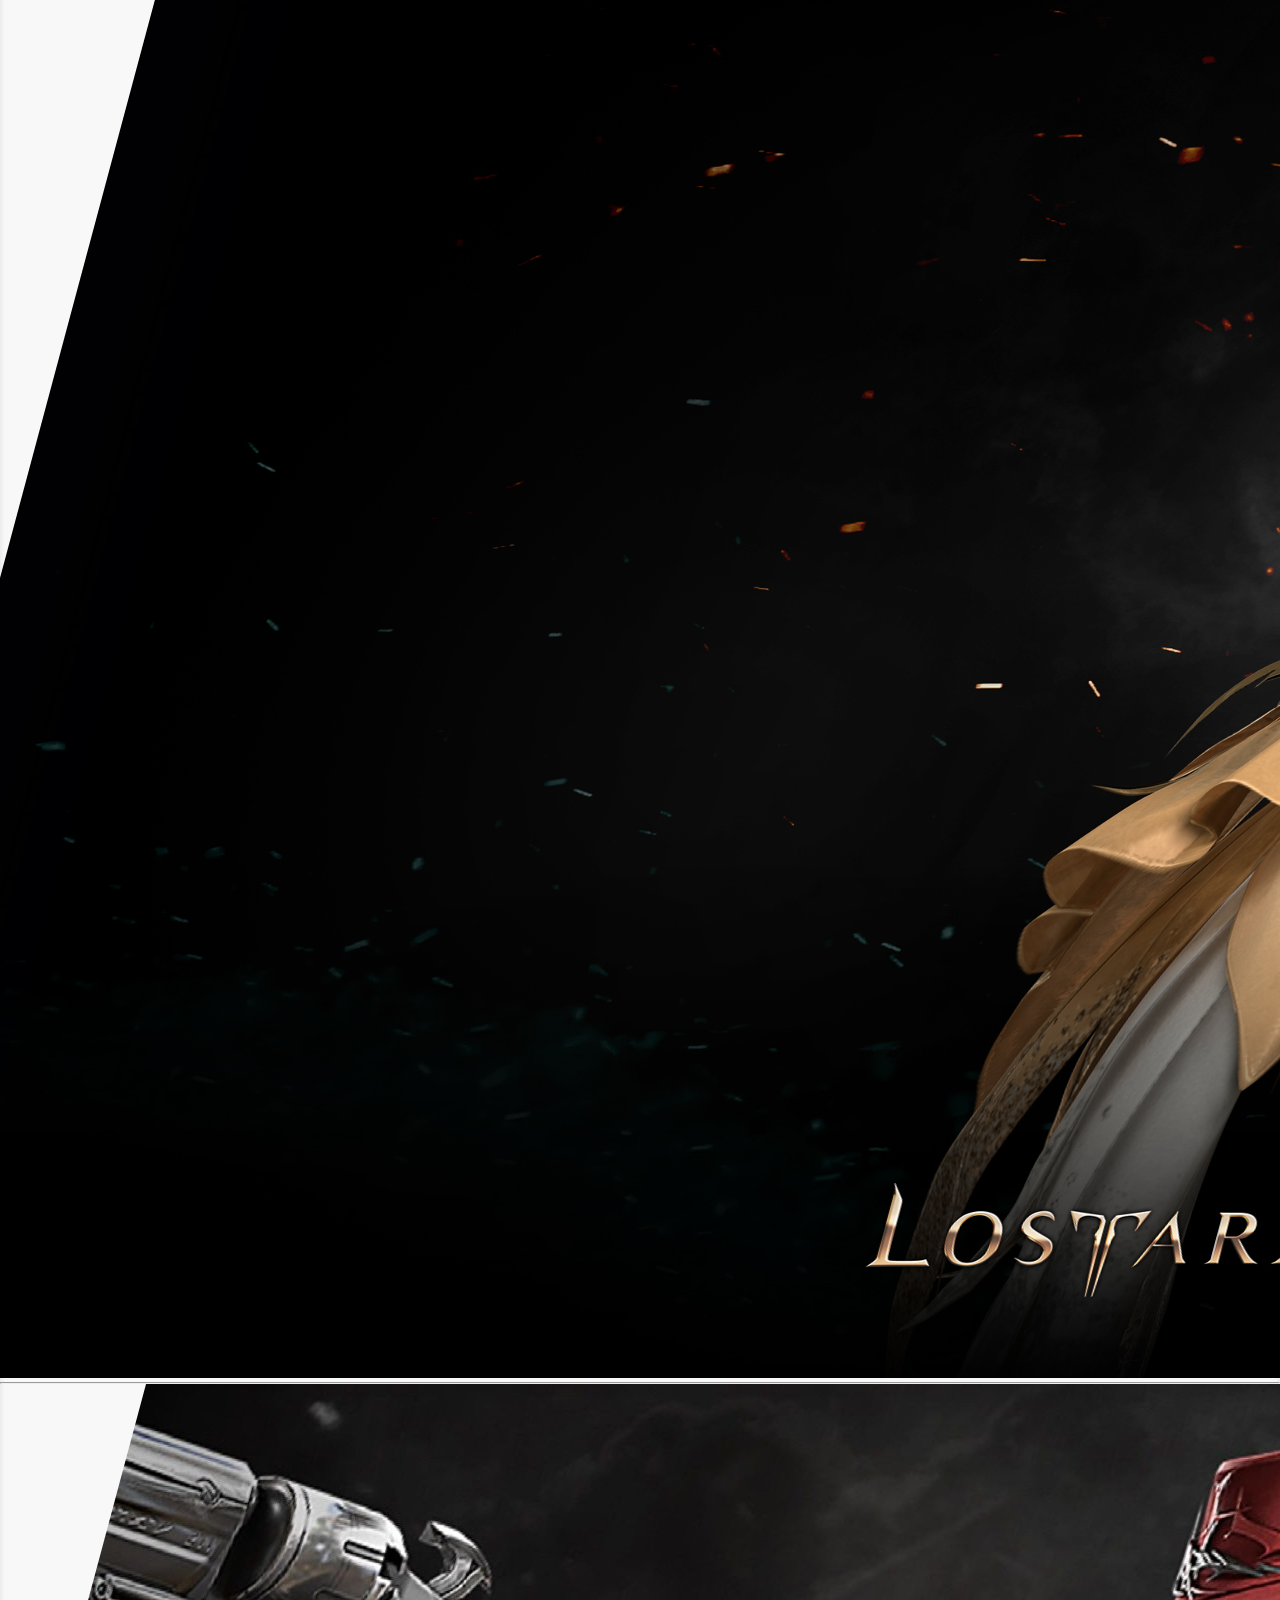
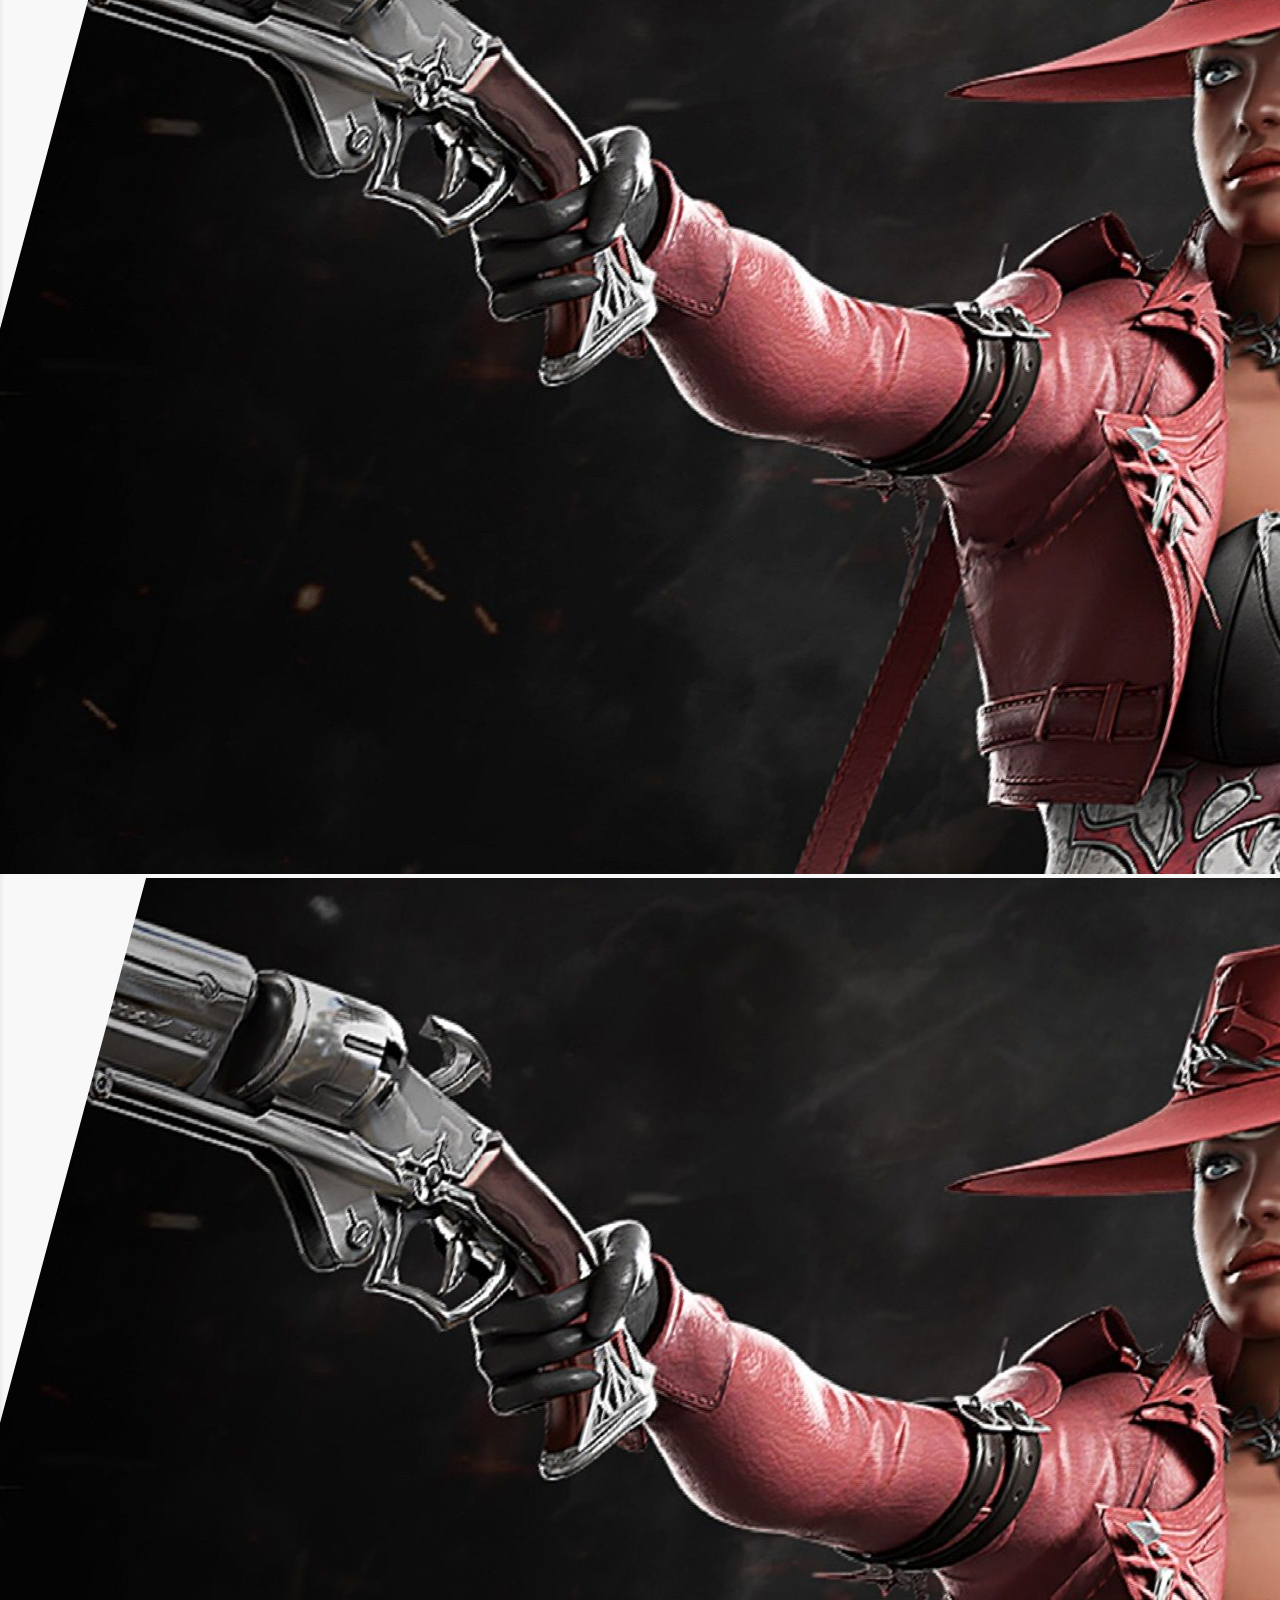
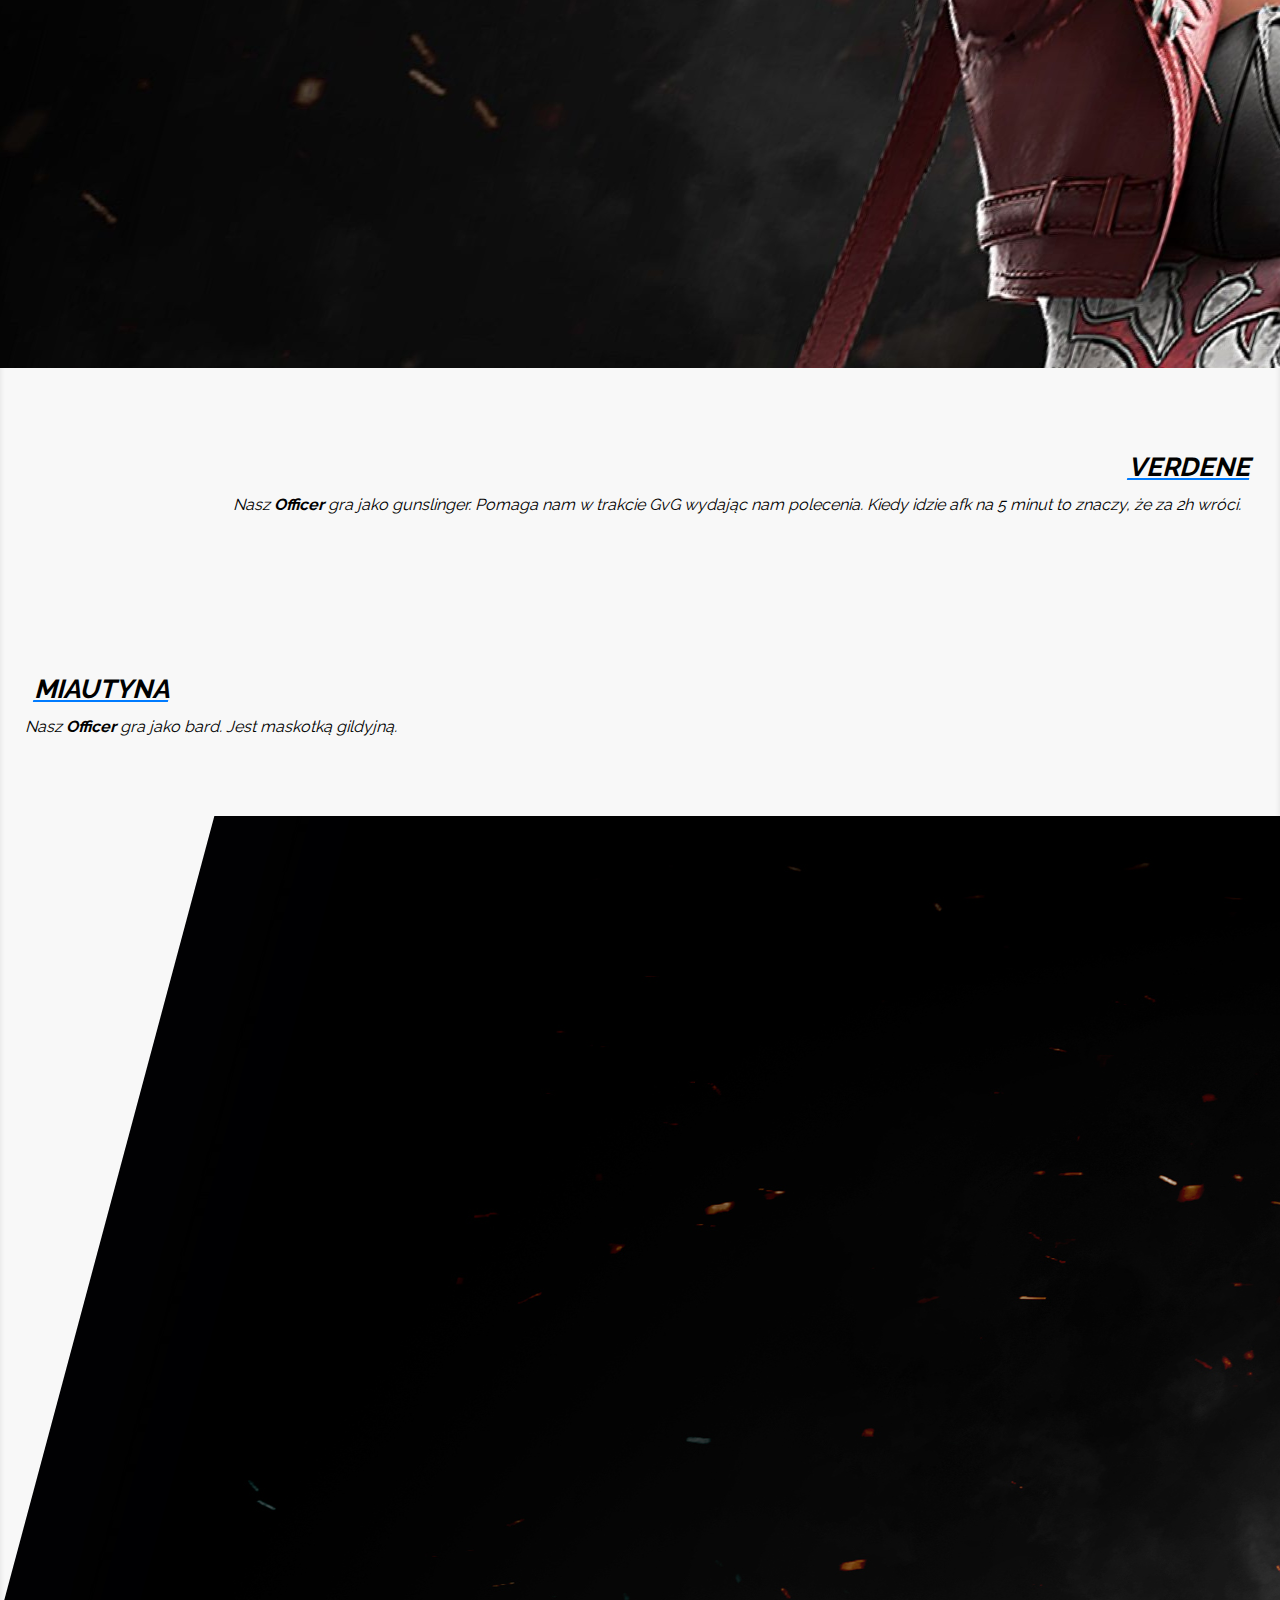
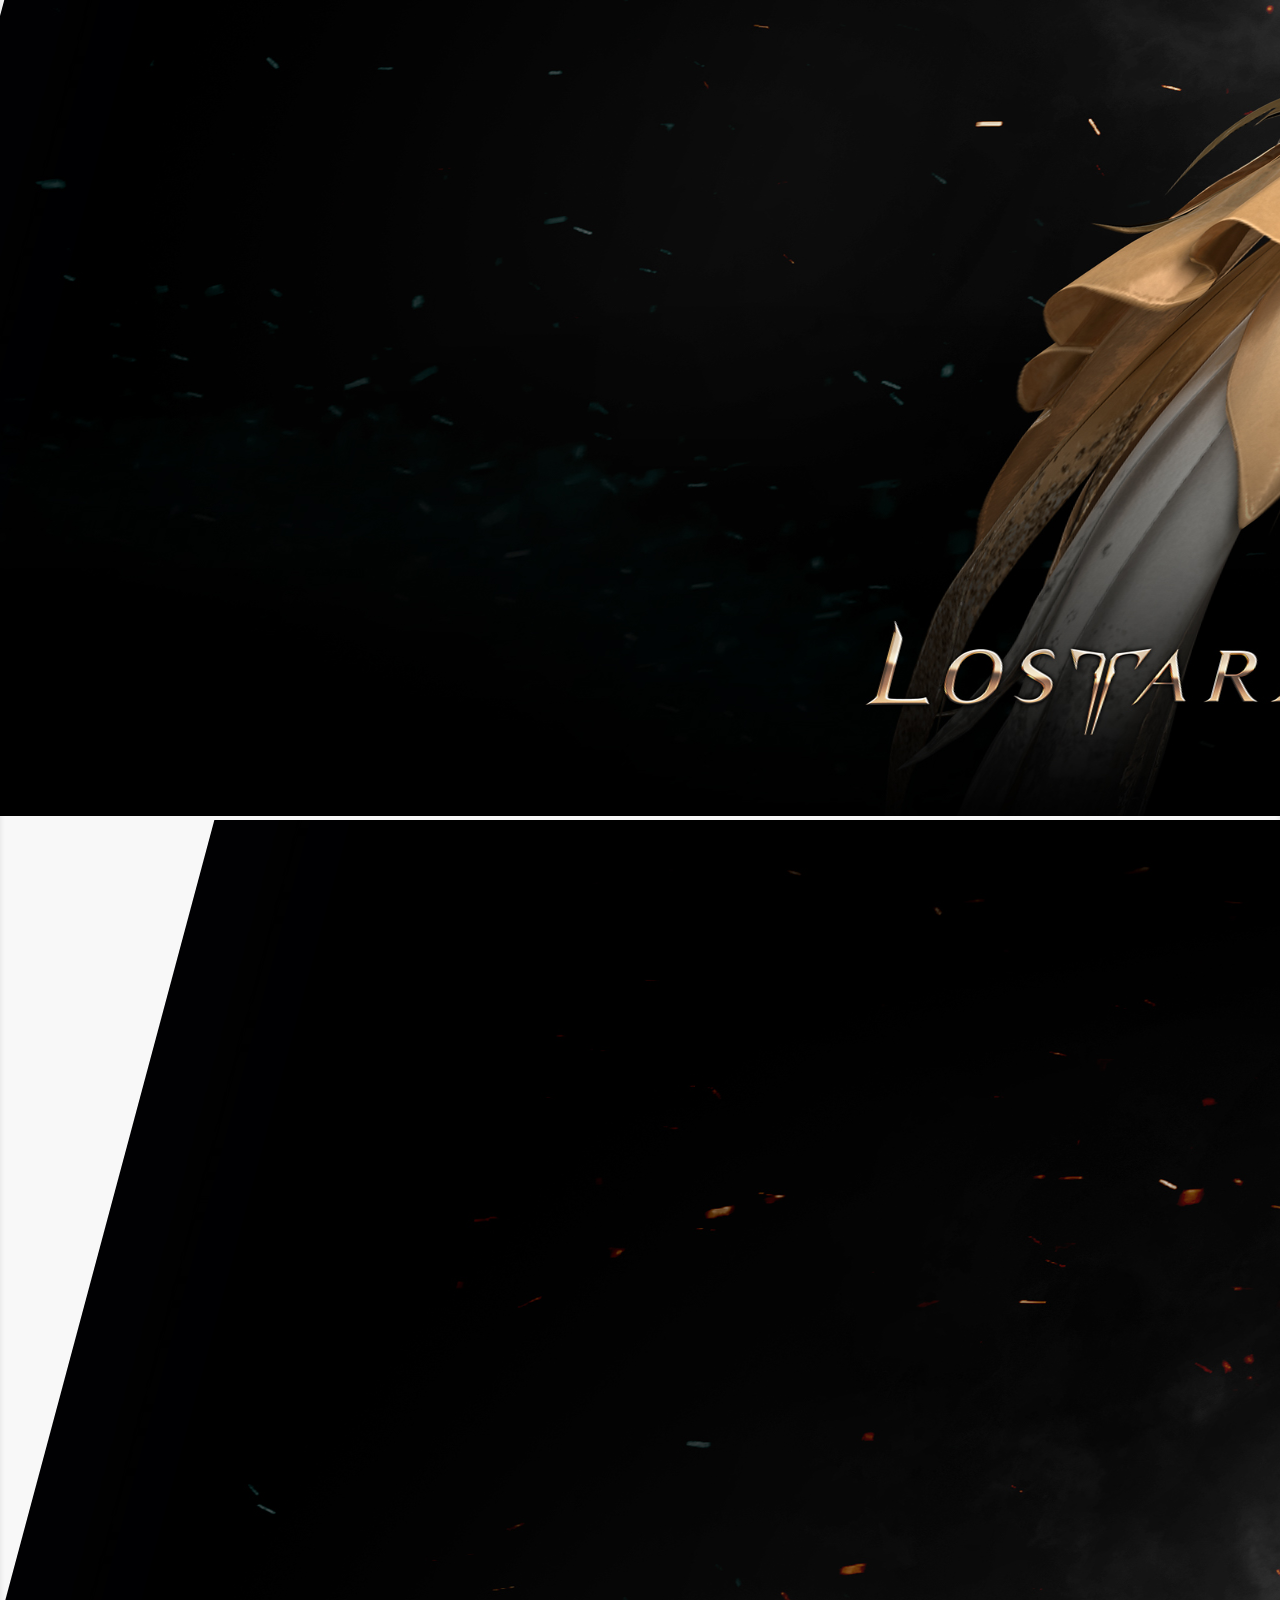
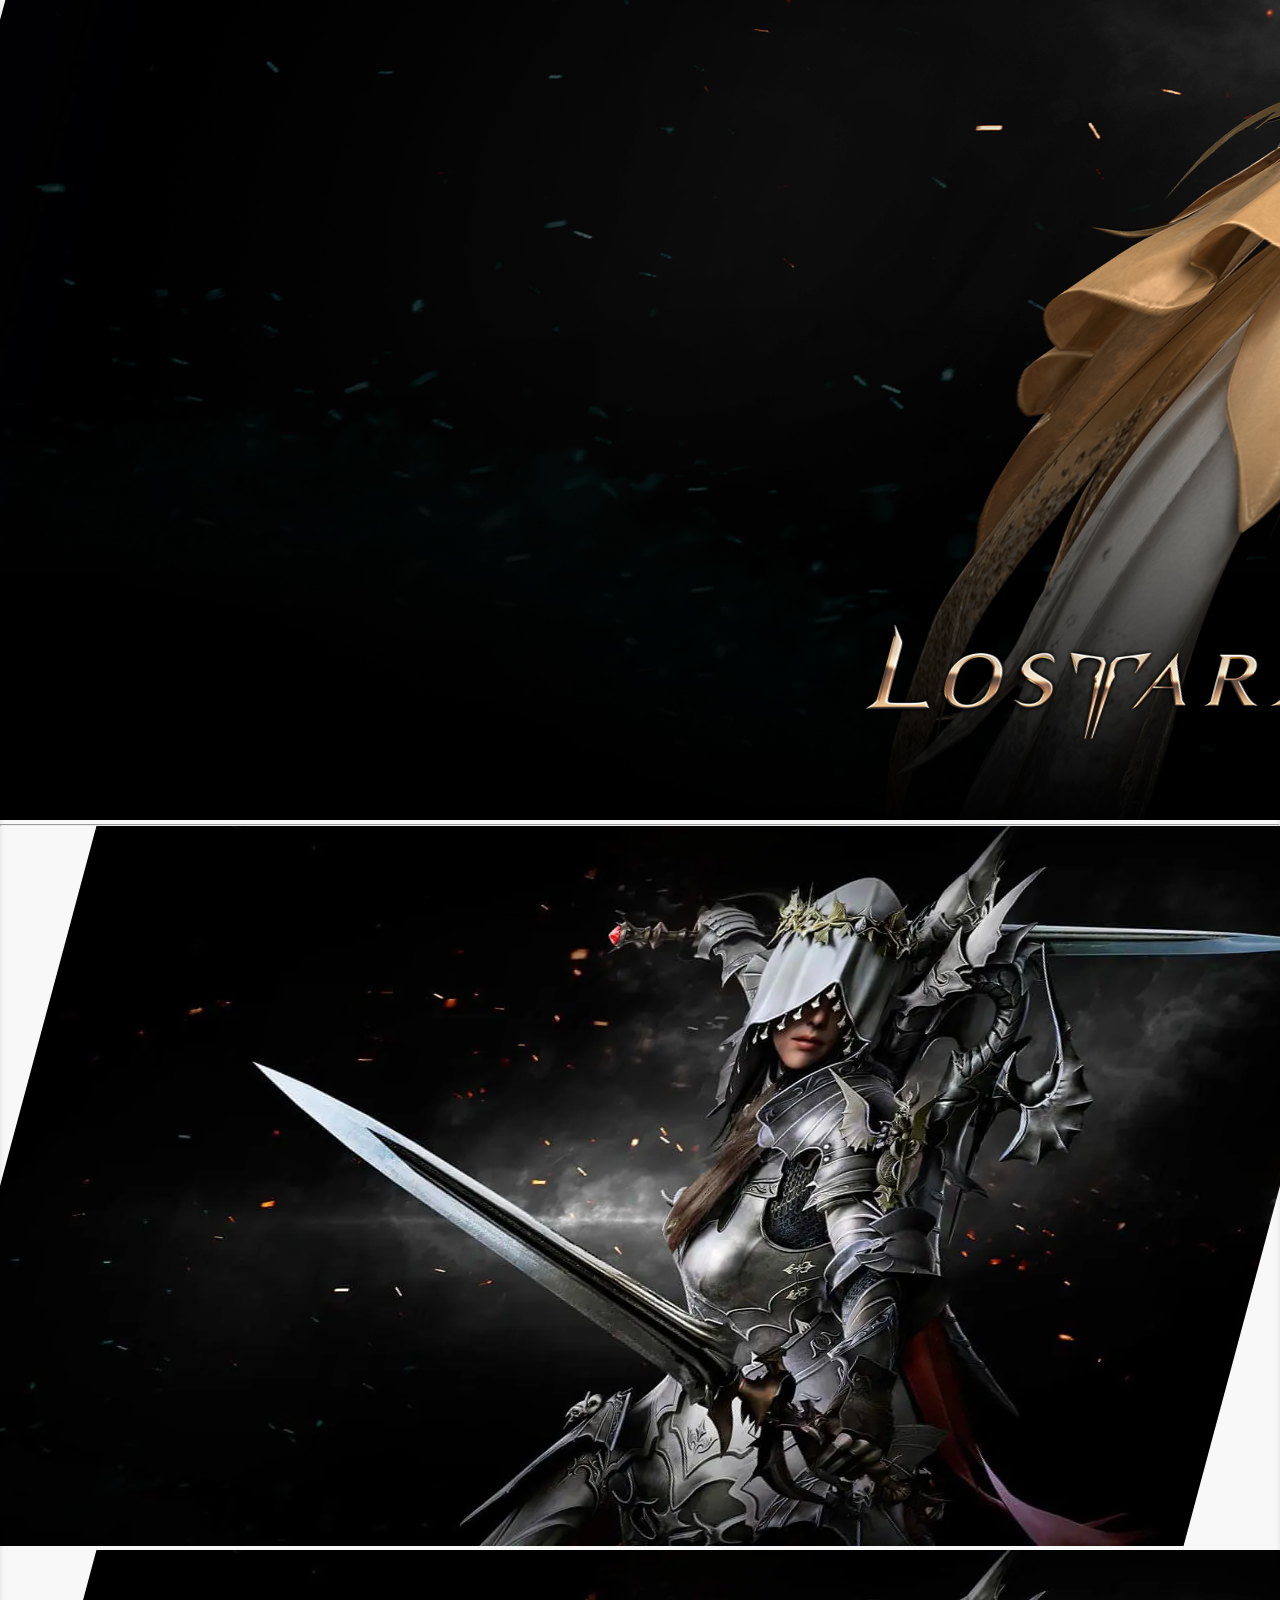
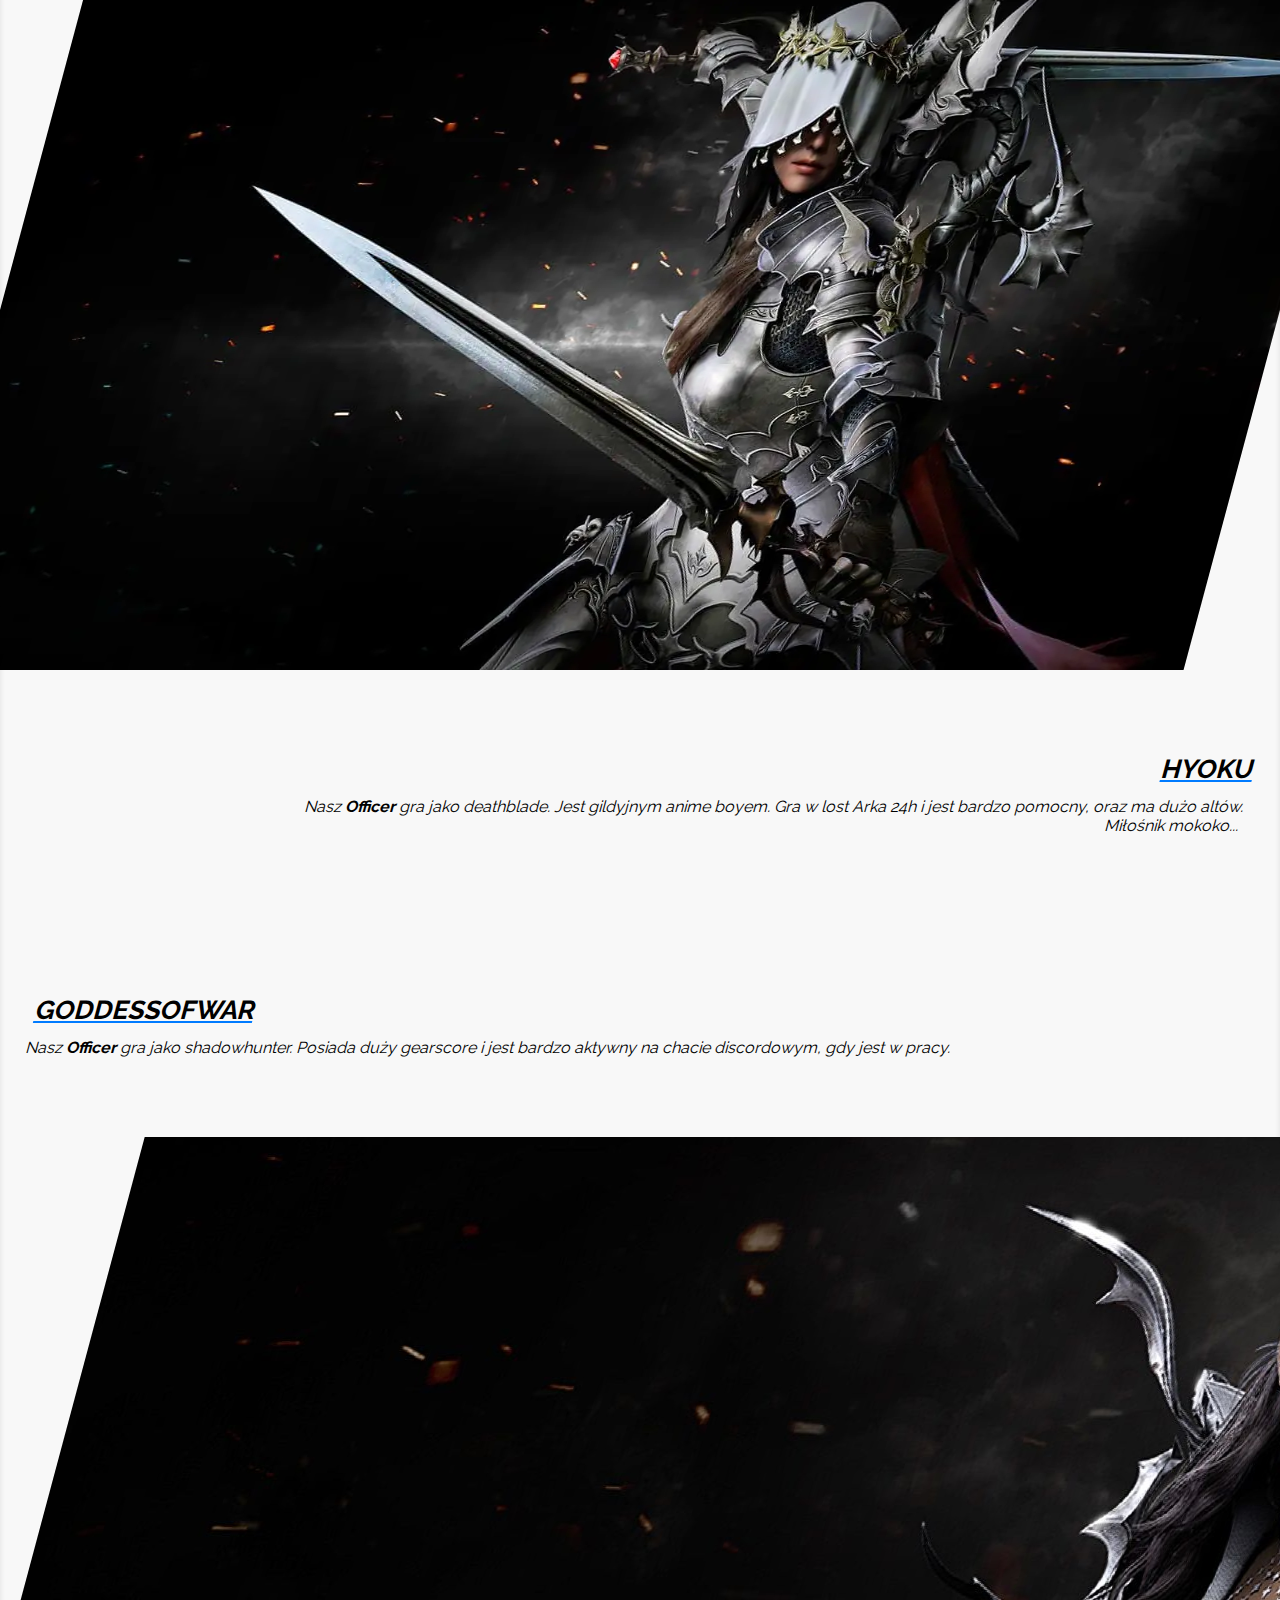
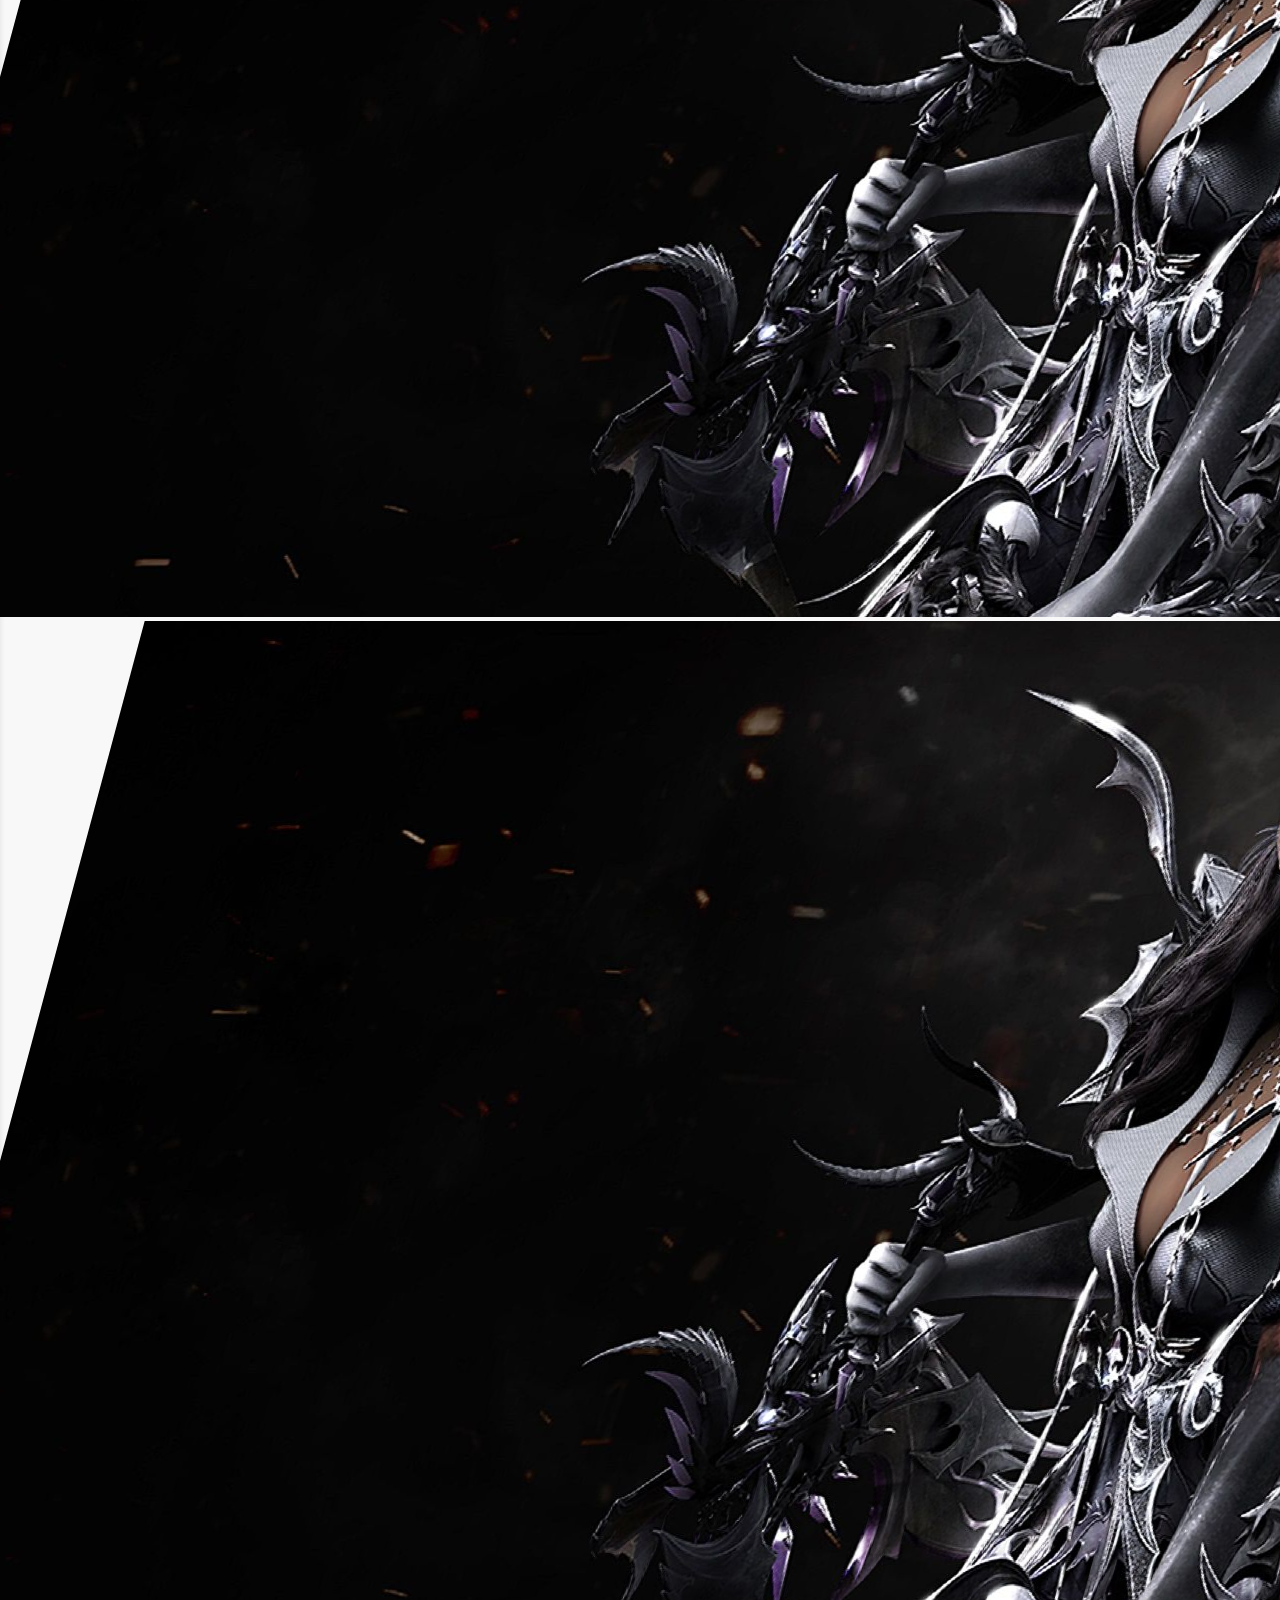
==== commit 18861848: "spolszczenie + drobne poprawki" ====
--- a/aboutus.html
+++ b/aboutus.html
@@ -4,7 +4,7 @@
     <meta charset="utf-8">
     <meta name="viewport" content="width=device-width, initial-scale=1">
 
-    <title>Sad but Wet - Lost Ark guild</title>
+    <title>Sad but Wet - Gildia Lost Ark </title>
 
     <link rel="preconnect" href="https://fonts.googleapis.com">
     <link rel="preconnect" href="https://fonts.gstatic.com" crossorigin>
@@ -25,11 +25,11 @@
             </button>
             <div class="collapse navbar-collapse" id="navbarNavAltMarkup">
                 <div class="navbar-nav ms-auto text-light">
-                    <a class="nav-link px-lg-3" href="index.html">Home</a>
-                     <a class="nav-link px-lg-3 active" href="aboutus.html">About us</a>
-                    <a class="nav-link px-lg-3" href="recruitment.html">recruitment</a>
-                    <a class="nav-link px-lg-3" href="achievements.html">achievements</a>
-                    <a class="nav-link px-lg-3" href="contact.html">contact</a>
+                    <a class="nav-link px-lg-3" href="index.html">Strona główna</a>
+                     <a class="nav-link px-lg-3 active" href="aboutus.html">O nas</a>
+                     <a class="nav-link px-lg-3" href="recruitment.html">Wymagania</a>
+                     <a class="nav-link px-lg-3" href="achievements.html">Osiągnięcia</a>
+                     <a class="nav-link px-lg-3" href="contact.html">Kontakt</a>
                 </div>
             </div>
         </div>
@@ -37,29 +37,29 @@
     <header class="hero-box-aboutus pb-5">
         <div class="container h-100 d-flex flex-column justify-content-center align-items-center
          text-light text-center">
-        <p class="display-1">About us</p>
+        <p class="display-1">O nas</p>
         <div class="hero-shadow"></div>
         </div>
     </header>
 
     <section class="aboutus-info aboutus-shadow border-top border-bottom pb-5">
         <div class="container">
-            <p class="pt-5 text-center">We are Polish guild focused on endgame content. We Looking for active players, more information on <a href="recruitment.html" class="text-dark fw-bold">Recruitment page</a>.</p>  <p class="text-center text-muted"> ~ We are sad because we dont have life, but wet because we can do best content in game.</p>
-            <h1 class="text-center display-1 pt-5 pb-5"> Guild stuff:</h1>
-            <div class="row m-0 justify-content-between">
+            <p class="pt-5 text-center">Jesteśmy Polską gildią skupioną na engamowych aktywnościach. Szukamy aktywnych graczy, więcej informacji na <a href="recruitment.html" class="text-dark fw-bold">Wymagania</a>.</p>  <p class="text-center text-muted"> ~ Jesteśmy smutni, ponieważ nie mamy życia, mokrzy ponieważ możemy robić endgame aktywności w grze.</p>
+            <h1 class="text-center display-1 pt-5 pb-5"> Liderzy gildii:</h1>
+            <div class="row m-0 justify-content-between aboutus-img">
                 <img src="./img/aboutus/sharpshooter.jpg" alt="sharpshooter" class="d-none d-lg-block aboutus-img-sharp col-lg-3">
                 <img src="./img/aboutus/sharpshooter.jpg" alt="sharpshooter" class="d-lg-none aboutus-img-sharp">
 
-                <div class="col-lg-2 aboutus-text aboutus-text-left">
+                <div class="col-lg-3 aboutus-text aboutus-text-left">
                     
                     <h3>Akasaki</h3>
-                    <p>Our<strong> Guild Leader </strong>that is playing as sharpshooter, he is checking if our gear is correct for gvg. Also he help each other to get correct engravings or gear.</p>
+                    <p>Nasz<strong> Guild Leader </strong>gra jako sharpshooter, jest odpowiedzialny za sprawdzenie czy mamy odpowiedni gear na GvG. Jest bardzo pomocny jeśli chodzi o dobór gearu i engravingów.</p>
                 </div>
     
     
-                <div class="col-lg-2 aboutus-text aboutus-text-right">
+                <div class="col-lg-3 aboutus-text aboutus-text-right">
                     <h3>Krescencja</h3>
-                    <p>Our <strong>Guild Deputy</strong> that is playing as bard. She doing all stuff that do Guild Leader when he is offline. So usually she just playing on her harp.</p>
+                    <p>Nasza <strong>Guild Deputy</strong>gra jako bard. Odpowiedzialna jest za wszystkie czynności, które wykonuje Guild Leader pod jego nieobecność... Więc zazwyczaj po prostu gra na harfie.</p>
                 </div>
                 
                 <img src="./img/aboutus/bard.jpg" alt="Bard" class="d-none d-lg-block aboutus-img-bard col-lg-3">
@@ -70,17 +70,17 @@
                 <img src="./img/aboutus/gunslinger.jpg" alt="Gunslinger" class="d-none d-lg-block aboutus-img-gun col-lg-3">
                 <img src="./img/aboutus/gunslinger.jpg" alt="Gunslinger" class="d-lg-none aboutus-img-gun">
 
-                <div class="col-lg-2 aboutus-text aboutus-text-left">
+                <div class="col-lg-3 aboutus-text aboutus-text-left">
                     
                     <h3>Verdene</h3>
-                    <p>Our<strong> Officer </strong>that is playing as gunslinger. He is helping us by shotcalling on gvg. When he going afk for 5 min that mean he will be away from pc fo 2 hours.</p>
+                    <p>Nasz<strong> Officer </strong>gra jako gunslinger. Pomaga nam w trakcie GvG wydając nam polecenia. Kiedy idzie afk na 5 minut to znaczy, że za 2h wróci.</p>
                 </div>
                 
     
-                <div class="col-lg-2 aboutus-text aboutus-text-right">
+                <div class="col-lg-3 aboutus-text aboutus-text-right">
 
                     <h3>Miautyna</h3>
-                    <p>Our <strong>Officer</strong> that is playing as bard. She is guild pet.</p>
+                    <p>Nasz <strong>Officer</strong> gra jako bard. Jest maskotką gildyjną.</p>
                 </div>
             
                 <img src="./img/aboutus/bard.jpg" alt="Bard" class="d-none d-lg-block aboutus-img-bard col-lg-3">
@@ -90,16 +90,16 @@
                 <img src="./img/aboutus/deathblade.jpg" alt="deathblade" class="d-none d-lg-block aboutus-img-gun col-lg-3">
                 <img src="./img/aboutus/deathblade.jpg" alt="deathblade" class="d-lg-none aboutus-img-gun">
 
-                <div class="col-lg-2 aboutus-text aboutus-text-left">
+                <div class="col-lg-3 aboutus-text aboutus-text-left">
                     
                     <h3>Hyoku</h3>
-                    <p>Our<strong> Officer </strong>that is playing as deathblade. He is guild anime boy. He playing lost ark 24h and he is very helpful, also he has a lot of alts.</p> He is Mokoko lover...
+                    <p>Nasz<strong> Officer </strong>gra jako deathblade. Jest gildyjnym anime boyem. Gra w lost Arka 24h i jest bardzo pomocny, oraz ma dużo altów.</p> Miłośnik mokoko...
                 </div>
                 
     
-                <div class="col-lg-2 aboutus-text aboutus-text-right">
+                <div class="col-lg-3 aboutus-text aboutus-text-right">
                     <h3>Goddessofwar</h3>
-                    <p>Our <strong>Officer</strong> that is playing as shadowhunter. He has high gearscore and he is very active on discord chat while he working.</p>
+                    <p>Nasz <strong>Officer </strong>gra jako shadowhunter. Posiada duży gearscore i jest bardzo aktywny na chacie discordowym, gdy jest w pracy.</p>
                 </div>
             
                 <img src="./img/aboutus/shadowhunter.jpg" alt="shadowhunter" class="d-none d-lg-block aboutus-img-gun col-lg-3">
@@ -109,16 +109,16 @@
                 <img src="./img/aboutus/sorc.jpg" alt="deathblade" class="d-none d-lg-block aboutus-img-gun col-lg-3">
                 <img src="./img/aboutus/sorc.jpg" alt="deathblade" class="d-lg-none aboutus-img-gun">
 
-                <div class="col-lg-2 aboutus-text aboutus-text-left">
+                <div class="col-lg-3 aboutus-text aboutus-text-left">
                     
                     <h3>Beyoo</h3>
-                    <p>Our<strong> Officer </strong>that is playing as sorceress. He is grudge enjoyer</p>
+                    <p>Nasz<strong> Officer </strong>gra jako sorceress. Jest grudge enjoyer'em.</p>
                 </div>
                 
     
-                <div class="col-lg-2 aboutus-text aboutus-text-right">
+                <div class="col-lg-3 aboutus-text aboutus-text-right">
                     <h3>Ellilenza</h3>
-                    <p>Our<strong> Guildmate </strong>that is playing as bard. She customize our discord server, also she is moderate our discord server. She send on nsfw chanel interesting content.</p>
+                    <p>Nasza<strong> Guildmate </strong>gra jako bard. Odpowiedzialna jest za wygląd i moderacje discorda. Wysyła ciekawy kontent na nsfw chacie.</p>
                 </div>
             
                 <img src="./img/aboutus/deadeye.jpg" alt="shadowhunter" class="d-none d-lg-block aboutus-img-sharp col-lg-3">
--- a/css/style.css
+++ b/css/style.css
@@ -69,6 +69,10 @@
 font-size: 3rem;
 }
 
+.card-main {
+min-height: 166px;
+}
+
 /* footer */
 footer i {
     color: #1258DC;
@@ -97,10 +101,6 @@
 
 .aboutus-info .container {
     padding: 2em 0.5em;
-}
-
-.aboutus-text {
-    padding: 1.8em;
 }
 
 .aboutus-text h3 {
@@ -111,10 +111,6 @@
     text-decoration: underline #007BFF;
 }
 
-.aboutus-text-right {
-    text-align: right;
-}
-
 .aboutus-img-sharp {
     height: 300px;
     object-fit: cover;
@@ -124,7 +120,7 @@
 .aboutus-img-bard {
     height: 300px;
     object-fit: cover;
-    object-position: 100% 0;
+    object-position: 90% 0;
 }
 
 .aboutus-img-gun {
@@ -133,7 +129,20 @@
     object-position: 90% 0;
 }
 
-@media (min-width: 992px) {
+.aboutus-img img {
+    min-height: 356px;
+}
+.aboutus-text {
+    padding: 1rem;
+    text-align: justify;
+
+}
+
+.aboutus-text-right {
+    text-align: right;
+}
+
+@media (min-width: 1200px) {
     .aboutus-info .container {
         padding: 0;
     }
@@ -162,7 +171,7 @@
 
 .hero-box-recruitment {
     position: relative;
-    height: 100rem;
+    height: 110rem;
     background-image: url(../img/recruitment/tło-lost-ark.jpg);
     z-index: 0;
     background-size:cover;
@@ -180,11 +189,12 @@
     text-align: center;
  }
 
+@media (min-width: 1200px){
+
  .hero-box-recruitment .padding-top {
-
-    padding-top: 10rem;
- }
-
+    padding-top: 7rem;
+ }
+}
  /* main - Recruitment */
 .main-recruitment{
  background-color: rgb(248,248,248);
@@ -195,7 +205,7 @@
 .hero-box-first-achievement {
     position: relative;
     height: 50rem;
-    background-image: url(../img/achievements/deaths-hold.png);
+    background-image: url(../img/achievements/deaths-hold.PNG);
     z-index: 0;
     background-size: cover;
 
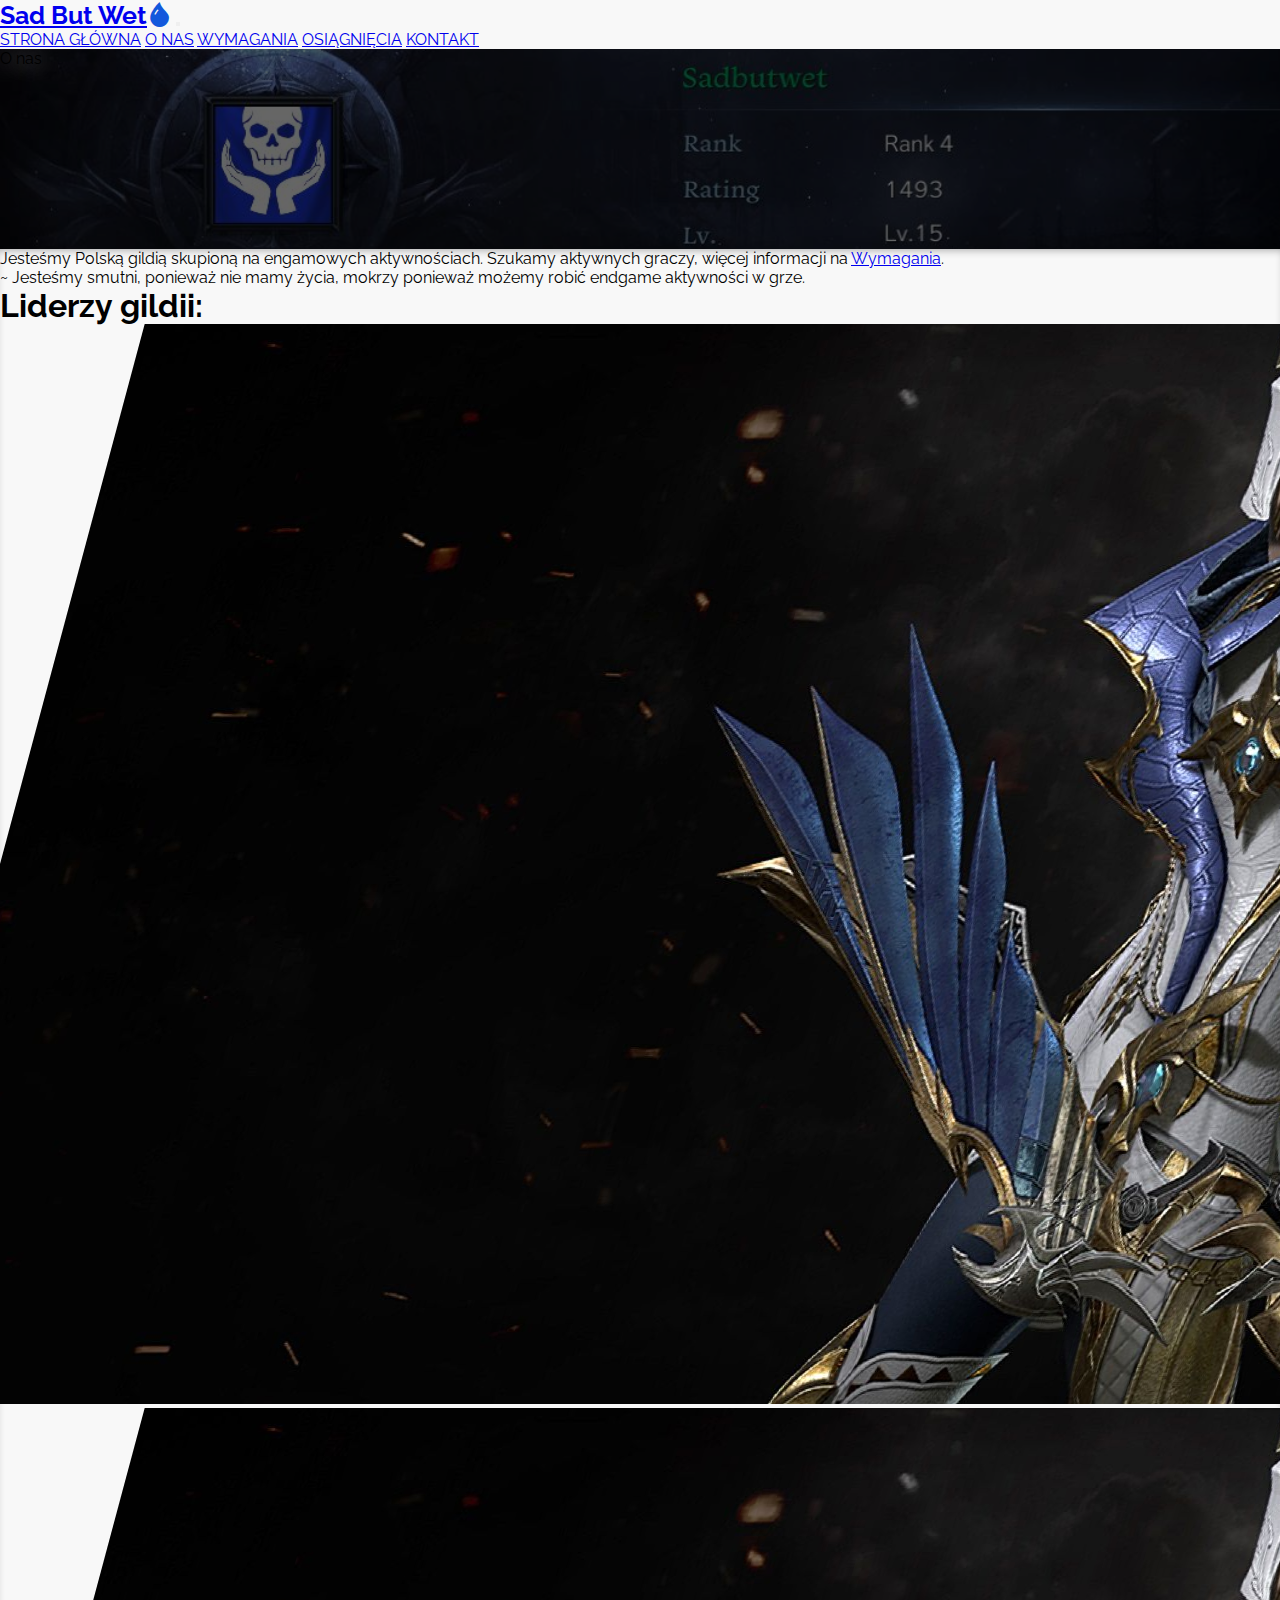
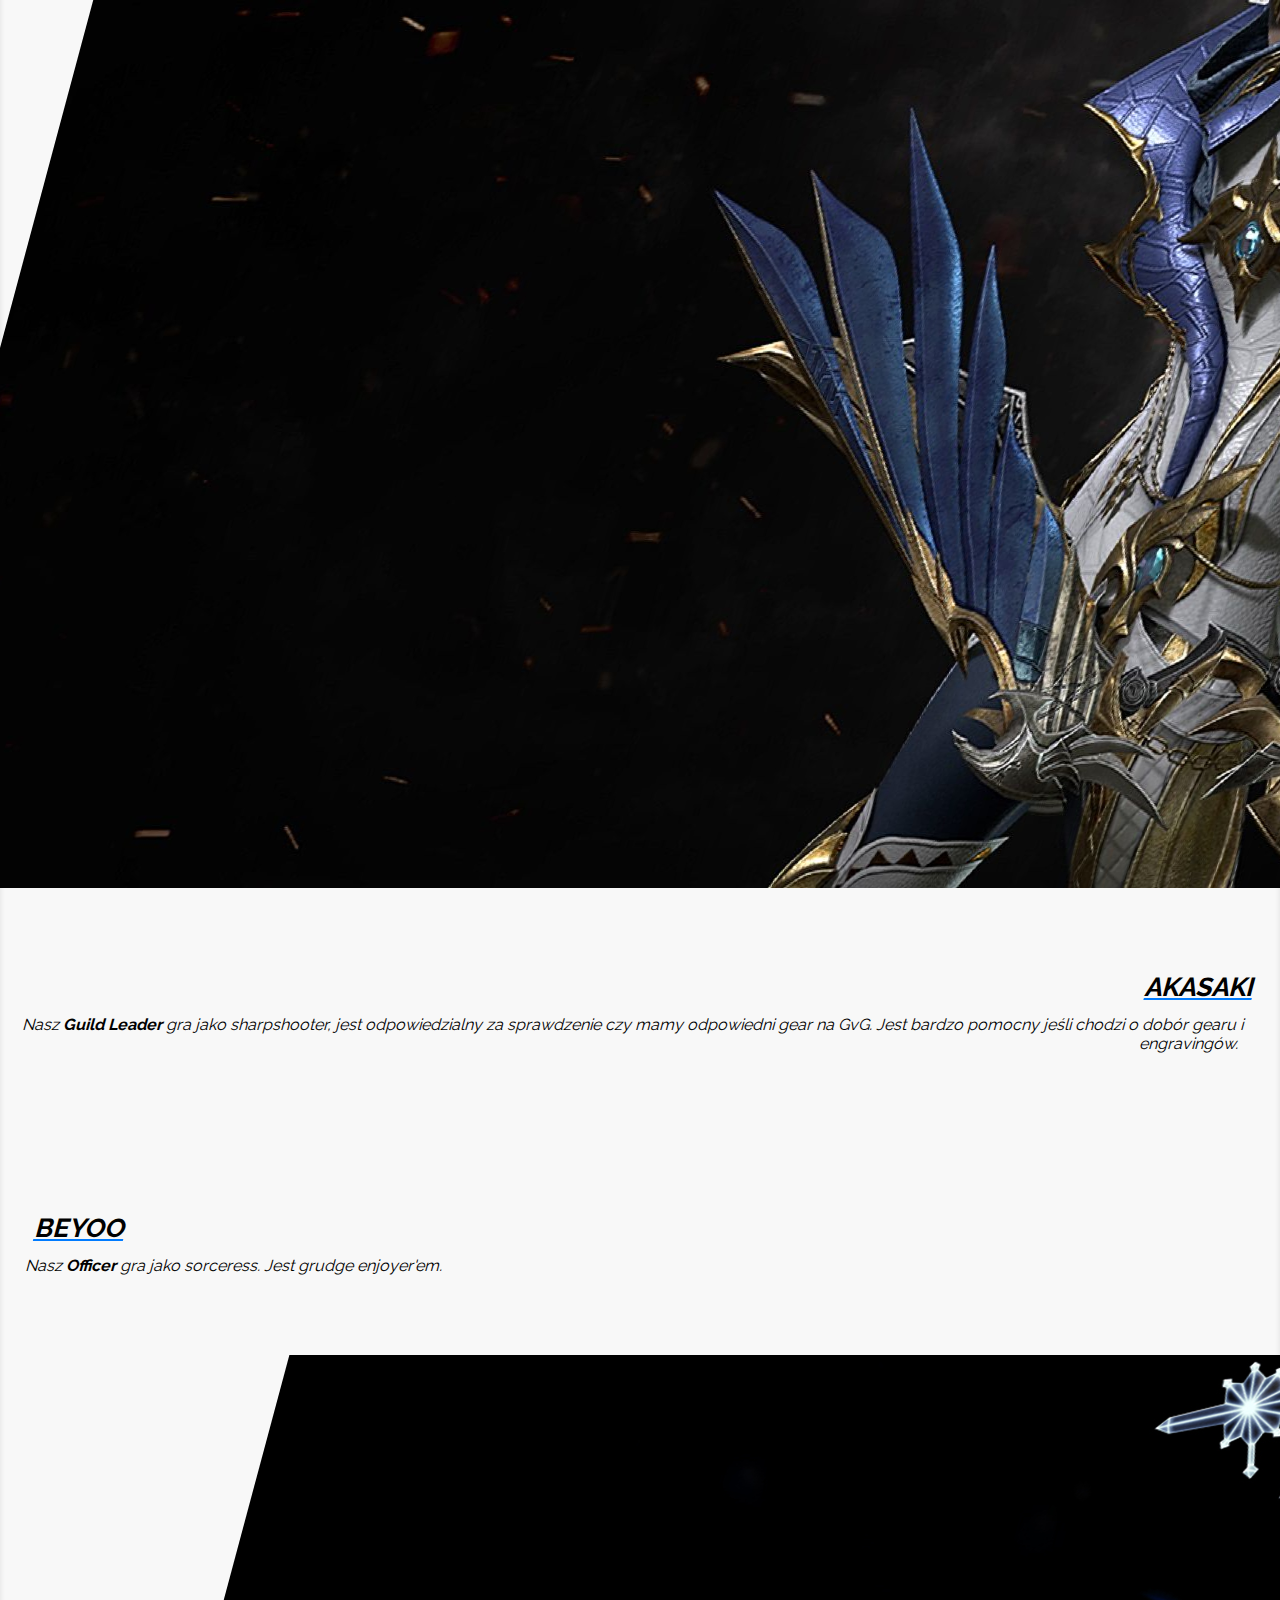
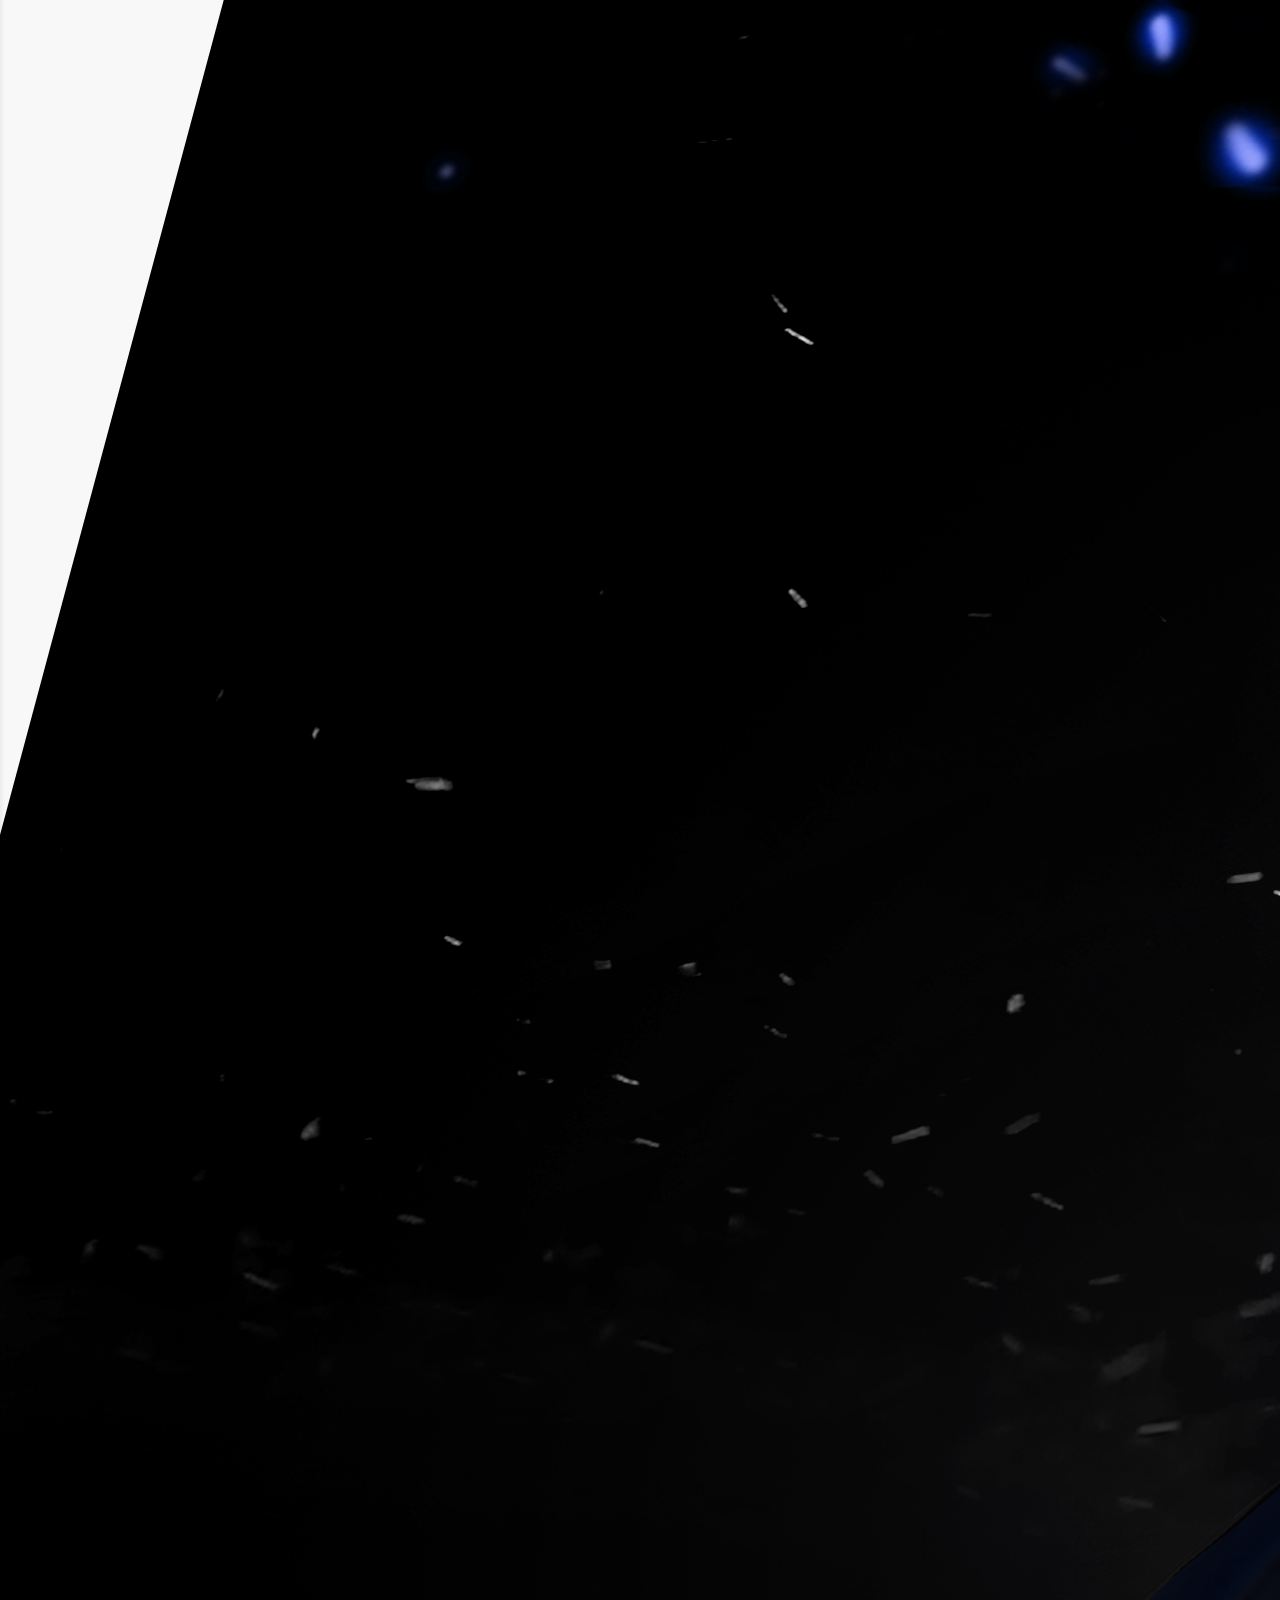
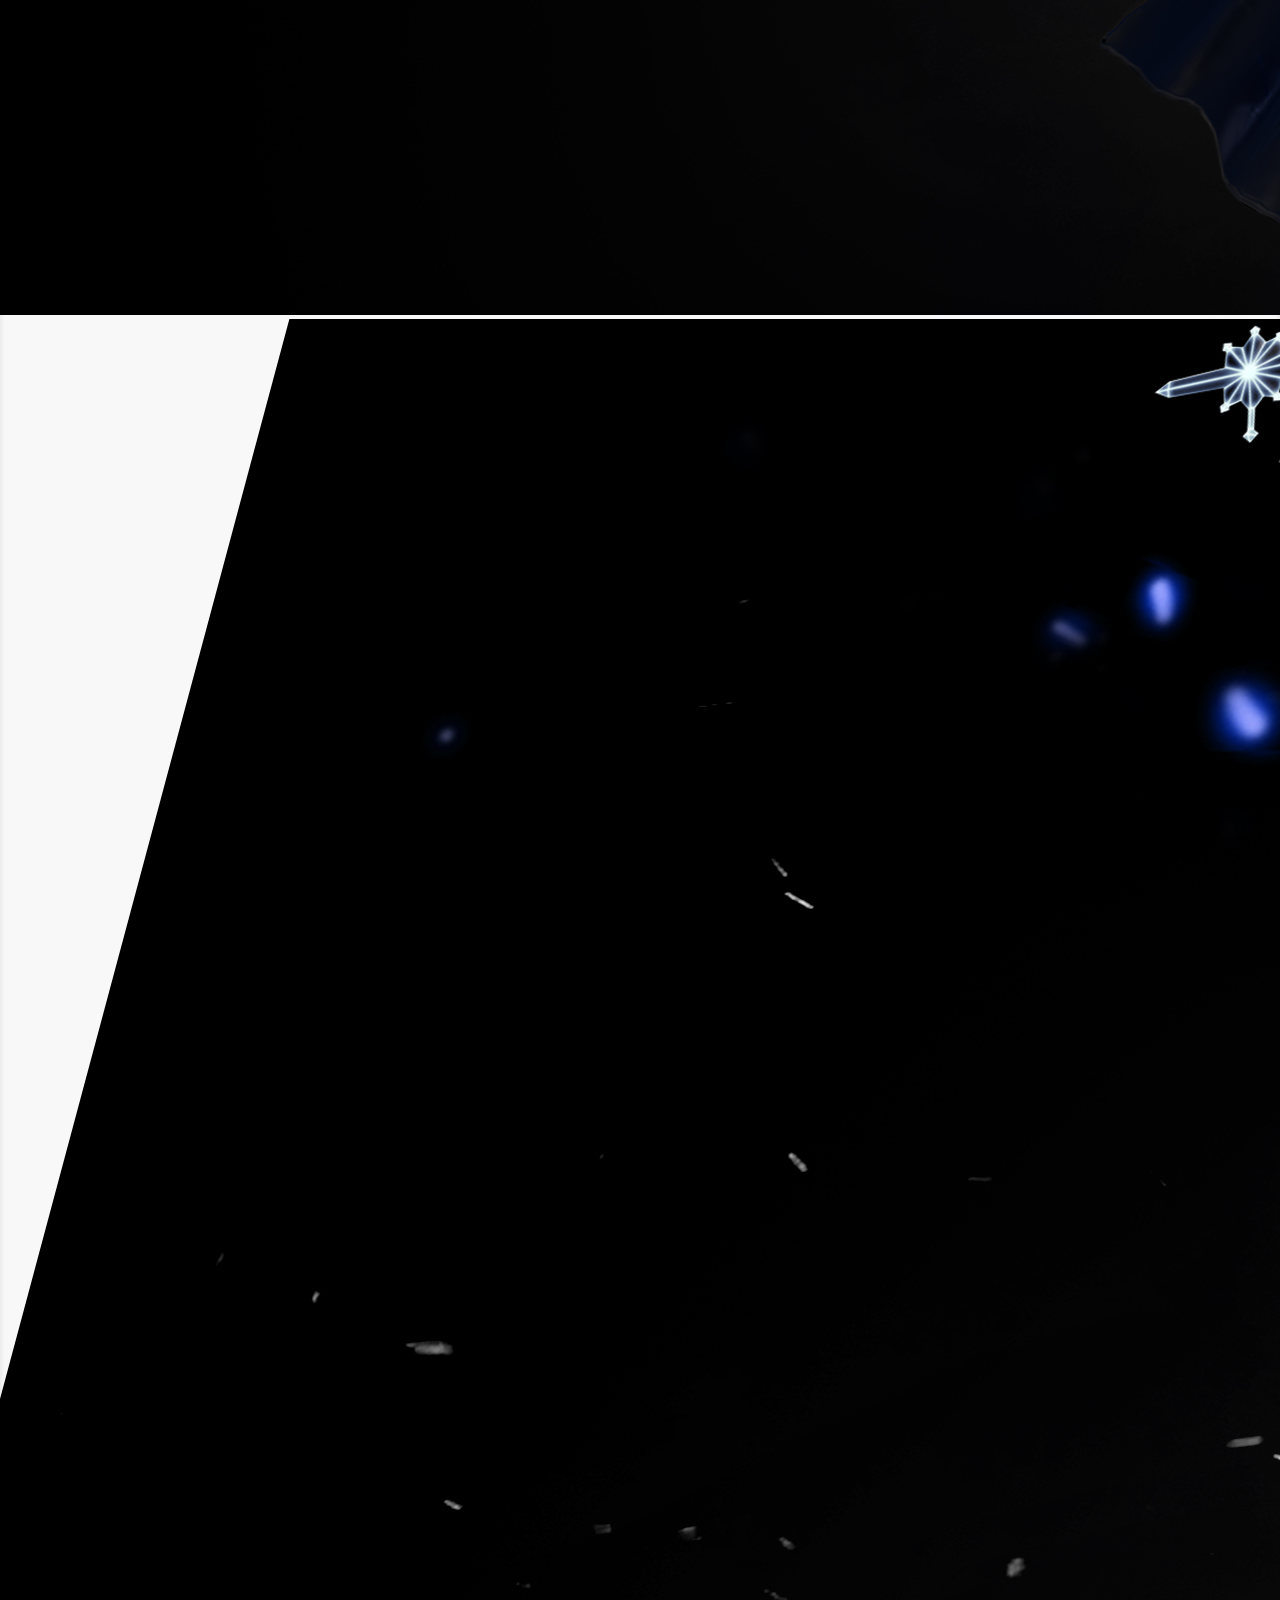
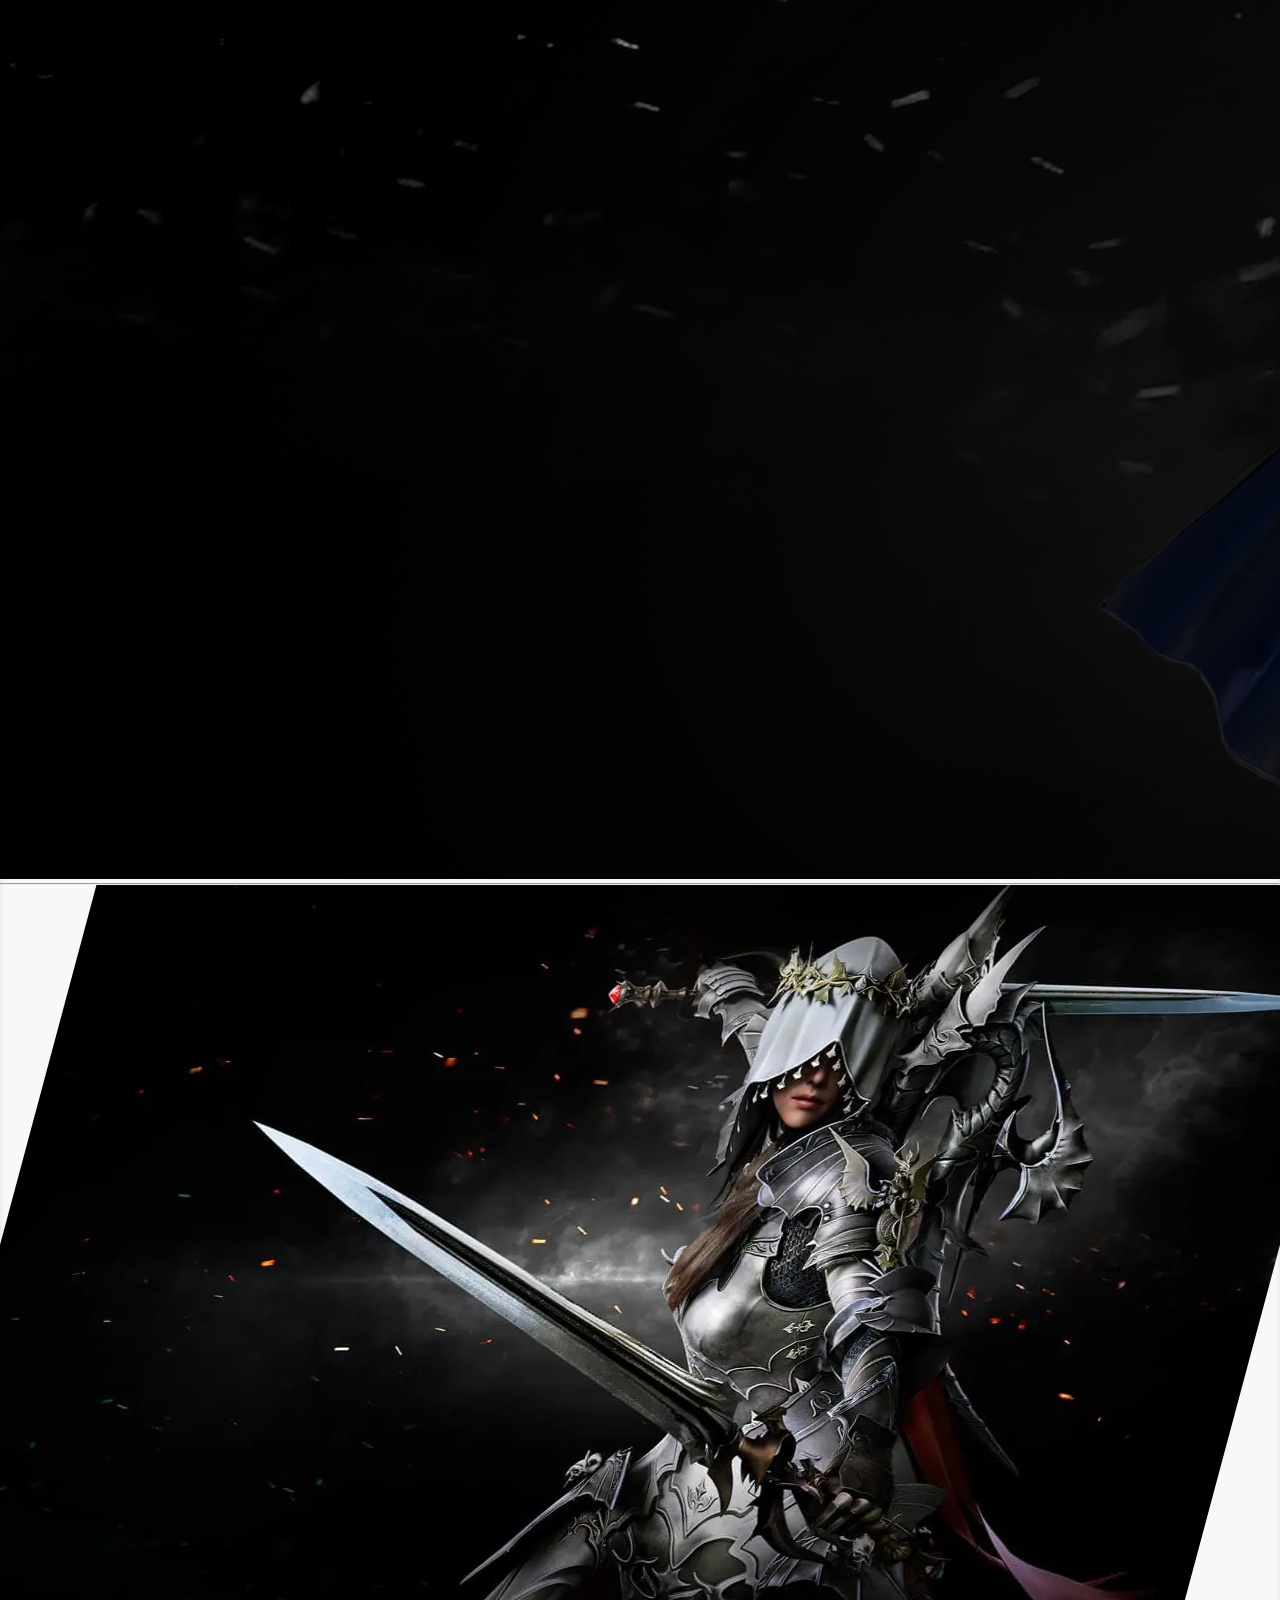
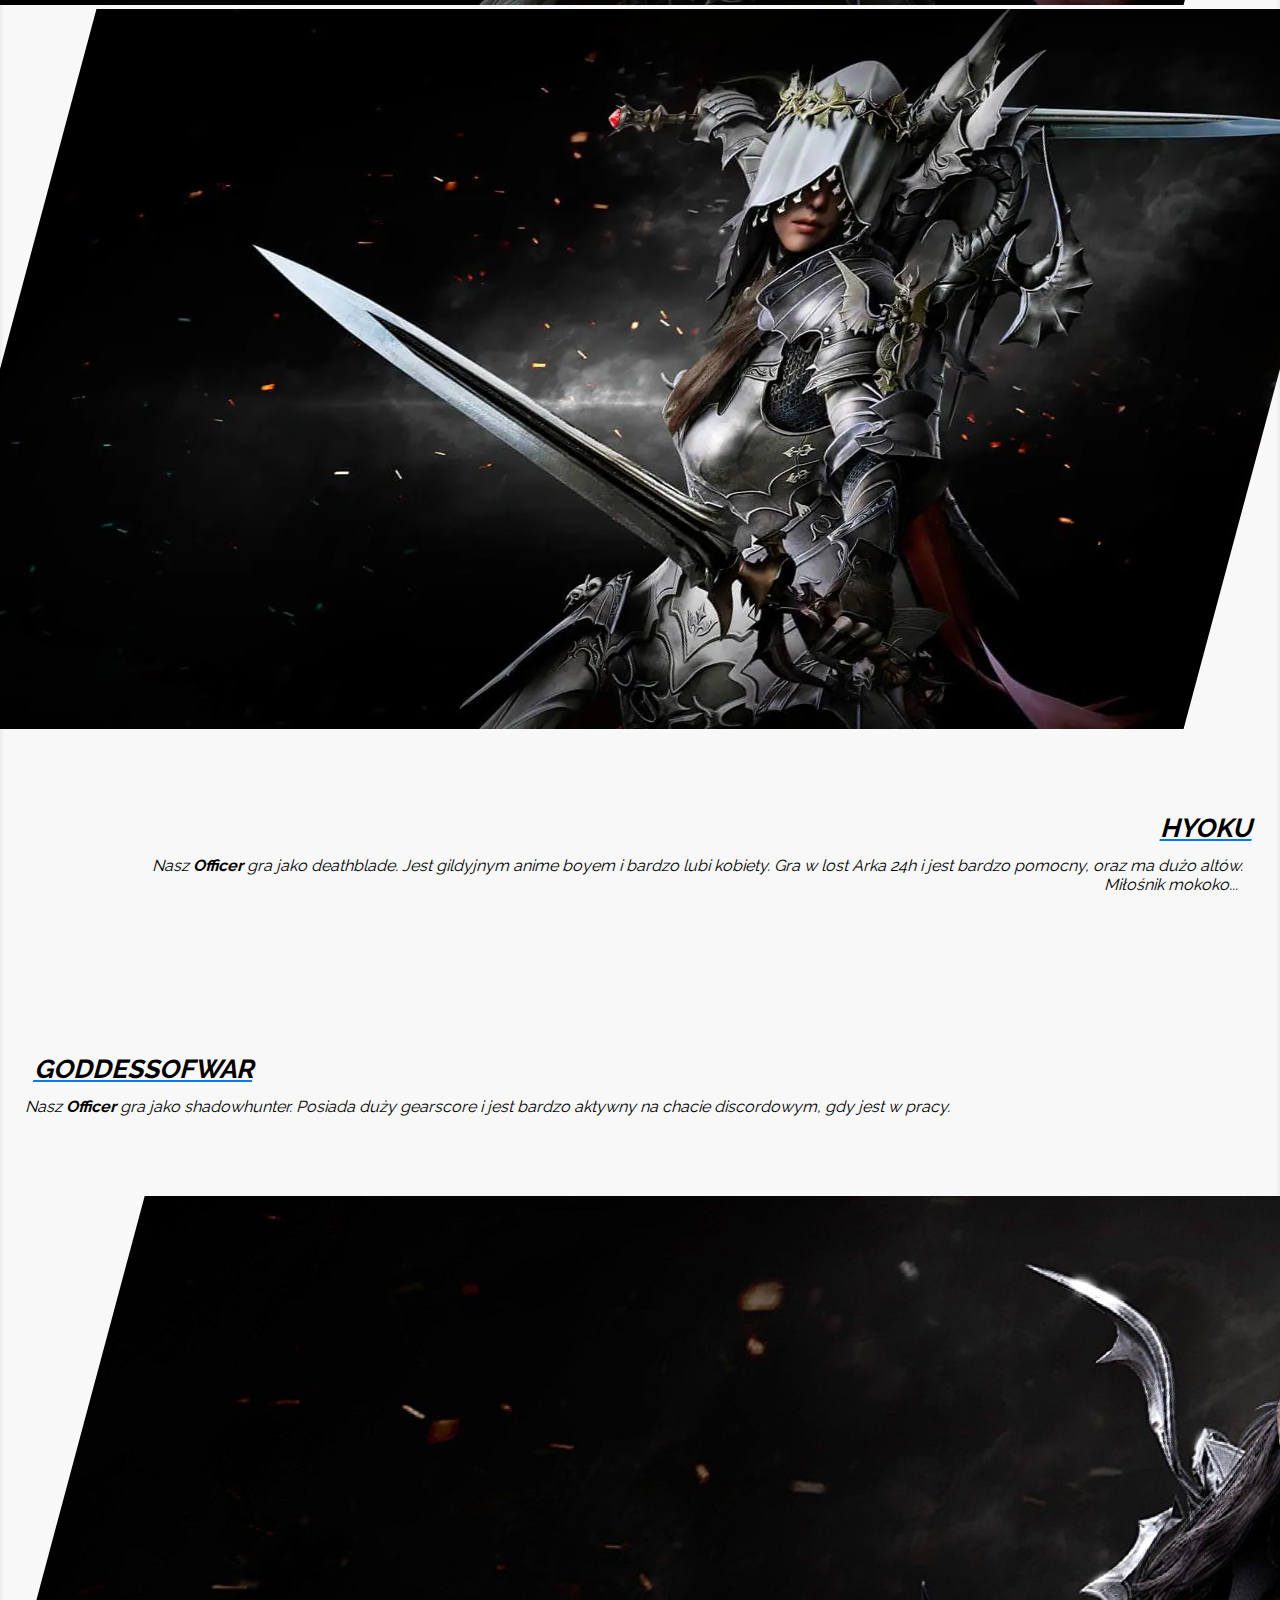
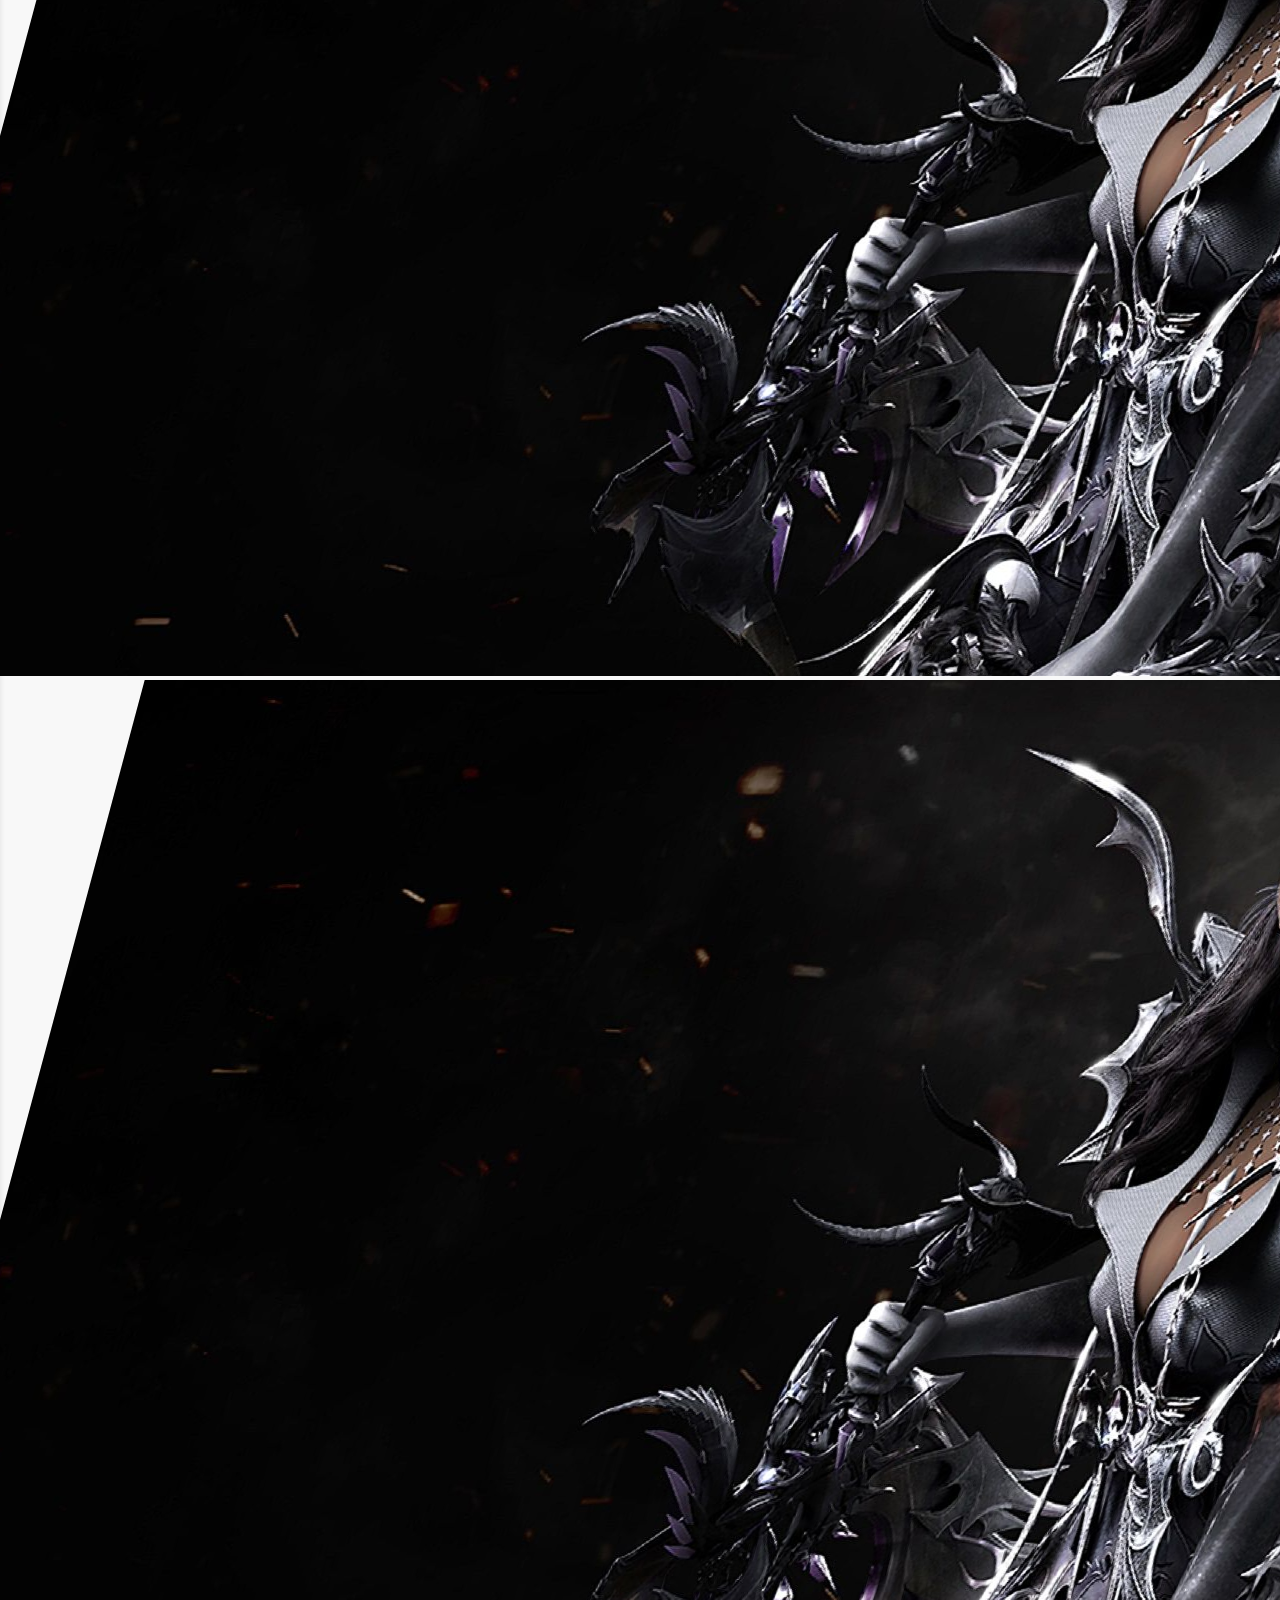
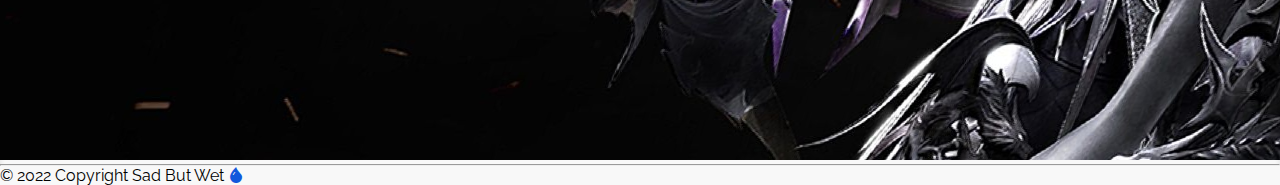
==== commit 9bd0a325: "update tresci" ====
--- a/aboutus.html
+++ b/aboutus.html
@@ -55,36 +55,16 @@
                     <h3>Akasaki</h3>
                     <p>Nasz<strong> Guild Leader </strong>gra jako sharpshooter, jest odpowiedzialny za sprawdzenie czy mamy odpowiedni gear na GvG. Jest bardzo pomocny jeśli chodzi o dobór gearu i engravingów.</p>
                 </div>
-    
-    
+
+
                 <div class="col-lg-3 aboutus-text aboutus-text-right">
-                    <h3>Krescencja</h3>
-                    <p>Nasza <strong>Guild Deputy</strong>gra jako bard. Odpowiedzialna jest za wszystkie czynności, które wykonuje Guild Leader pod jego nieobecność... Więc zazwyczaj po prostu gra na harfie.</p>
+                    <h3>Beyoo</h3>
+                    <p>Nasz<strong> Officer </strong>gra jako sorceress. Jest grudge enjoyer'em.</p>
                 </div>
+
+                <img src="./img/aboutus/sorc.jpg" alt="deathblade" class="d-none d-lg-block aboutus-img-gun col-lg-3">
+                <img src="./img/aboutus/sorc.jpg" alt="deathblade" class="d-lg-none aboutus-img-gun">
                 
-                <img src="./img/aboutus/bard.jpg" alt="Bard" class="d-none d-lg-block aboutus-img-bard col-lg-3">
-                <img src="./img/aboutus/bard.jpg" alt="Bard" class="d-lg-none aboutus-img-bard">
-
-<div class="row-cols-12 p-5"><hr> </div>
-
-                <img src="./img/aboutus/gunslinger.jpg" alt="Gunslinger" class="d-none d-lg-block aboutus-img-gun col-lg-3">
-                <img src="./img/aboutus/gunslinger.jpg" alt="Gunslinger" class="d-lg-none aboutus-img-gun">
-
-                <div class="col-lg-3 aboutus-text aboutus-text-left">
-                    
-                    <h3>Verdene</h3>
-                    <p>Nasz<strong> Officer </strong>gra jako gunslinger. Pomaga nam w trakcie GvG wydając nam polecenia. Kiedy idzie afk na 5 minut to znaczy, że za 2h wróci.</p>
-                </div>
-                
-    
-                <div class="col-lg-3 aboutus-text aboutus-text-right">
-
-                    <h3>Miautyna</h3>
-                    <p>Nasz <strong>Officer</strong> gra jako bard. Jest maskotką gildyjną.</p>
-                </div>
-            
-                <img src="./img/aboutus/bard.jpg" alt="Bard" class="d-none d-lg-block aboutus-img-bard col-lg-3">
-                <img src="./img/aboutus/bard.jpg" alt="Bard" class="d-lg-none aboutus-img-bard">
 
                 <div class="row-cols-12 p-5"><hr> </div>
                 <img src="./img/aboutus/deathblade.jpg" alt="deathblade" class="d-none d-lg-block aboutus-img-gun col-lg-3">
@@ -93,7 +73,7 @@
                 <div class="col-lg-3 aboutus-text aboutus-text-left">
                     
                     <h3>Hyoku</h3>
-                    <p>Nasz<strong> Officer </strong>gra jako deathblade. Jest gildyjnym anime boyem. Gra w lost Arka 24h i jest bardzo pomocny, oraz ma dużo altów.</p> Miłośnik mokoko...
+                    <p>Nasz<strong> Officer </strong>gra jako deathblade. Jest gildyjnym anime boyem i bardzo lubi kobiety. Gra w lost Arka 24h i jest bardzo pomocny, oraz ma dużo altów.</p> Miłośnik mokoko...
                 </div>
                 
     
@@ -106,23 +86,8 @@
                 <img src="./img/aboutus/shadowhunter.jpg" alt="shadowhunter" class="d-lg-none aboutus-img-gun">
 
                 <div class="row-cols-12 p-5"><hr> </div>
-                <img src="./img/aboutus/sorc.jpg" alt="deathblade" class="d-none d-lg-block aboutus-img-gun col-lg-3">
-                <img src="./img/aboutus/sorc.jpg" alt="deathblade" class="d-lg-none aboutus-img-gun">
 
-                <div class="col-lg-3 aboutus-text aboutus-text-left">
-                    
-                    <h3>Beyoo</h3>
-                    <p>Nasz<strong> Officer </strong>gra jako sorceress. Jest grudge enjoyer'em.</p>
-                </div>
-                
-    
-                <div class="col-lg-3 aboutus-text aboutus-text-right">
-                    <h3>Ellilenza</h3>
-                    <p>Nasza<strong> Guildmate </strong>gra jako bard. Odpowiedzialna jest za wygląd i moderacje discorda. Wysyła ciekawy kontent na nsfw chacie.</p>
-                </div>
-            
-                <img src="./img/aboutus/deadeye.jpg" alt="shadowhunter" class="d-none d-lg-block aboutus-img-sharp col-lg-3">
-                <img src="./img/aboutus/deadeye.jpg" alt="shadowhunter" class="d-lg-none aboutus-img-sharp">
+
             
 
             </div>
--- a/css/style.css
+++ b/css/style.css
@@ -37,10 +37,18 @@
 .hero-box {
     position: relative;
     height: 80rem;
-    background-image: url(../img/Lost-Ark.jpg);
-    z-index: 0;
-    background-size: cover;
-    background-position: 0 50%;
+    background-image: url(../img/summoner.jpg);
+    z-index: 0;
+    background-size: cover;
+    background-position: 0 10%;
+}
+
+@media (max-width: 700px) {
+    .hero-box {
+        background-image: url(../img/summoner.jpg);
+        background-size: cover;
+        background-position: 50% 10%;
+    }
 }
 
 .hero-shadow {
@@ -171,13 +179,22 @@
 
 .hero-box-recruitment {
     position: relative;
-    height: 110rem;
-    background-image: url(../img/recruitment/tło-lost-ark.jpg);
+    height: 120rem;
+    background-image: url(../img/recruitment/vykas.jpg);
     z-index: 0;
     background-size:cover;
     object-position: 100% 10%;
 
 }
+
+@media (max-width: 900px){
+
+    .hero-box-recruitment {
+        background-image: url(../img/recruitment/vykas.jpg);
+        background-size:cover;
+       background-position: 30% 0;
+    }
+   }
 
 .hero-box-recruitment p {
     text-shadow: 0 0 25px white;
@@ -189,12 +206,16 @@
     text-align: center;
  }
 
-@media (min-width: 1200px){
-
- .hero-box-recruitment .padding-top {
-    padding-top: 7rem;
- }
-}
+.text-bot-recruitment{
+    font-size: 1.1rem;
+}
+
+@media (min-width: 600px){
+
+    .text-bot-recruitment{
+        font-size: 1.6rem;
+    }
+   }
  /* main - Recruitment */
 .main-recruitment{
  background-color: rgb(248,248,248);
